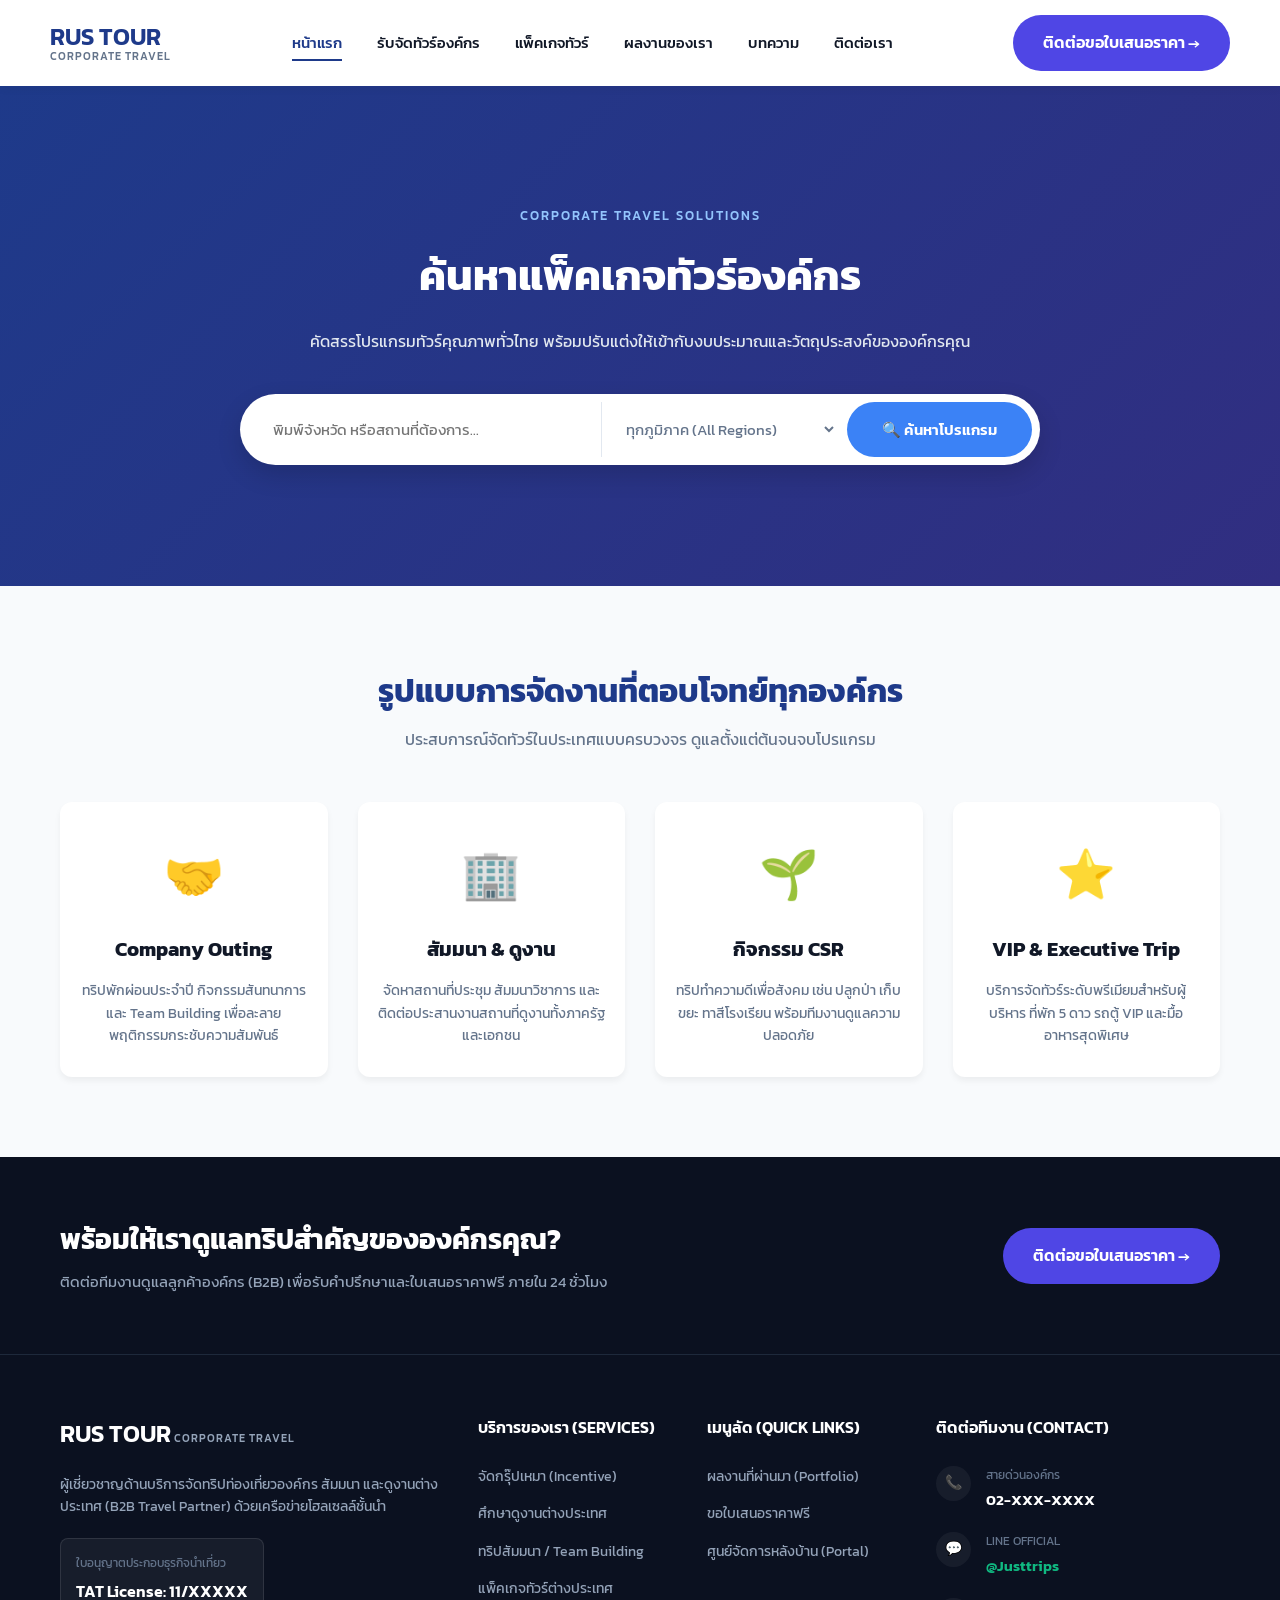
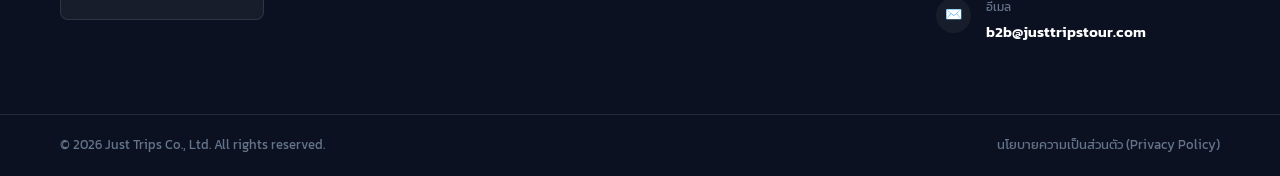
==== index.html @ 621702dc "first commit" ====
<!DOCTYPE html>
<html lang="th">
<head>
    <meta charset="UTF-8">
    <meta name="viewport" content="width=device-width, initial-scale=1.0">
    
    <!-- ==========================================
         SEO Meta Tags (สำหรับทำอันดับบน Google)
         ========================================== -->
         <title>Guess Craft | บริการจัดกรุ๊ปทัวร์องค์กร</title>
    <meta name="description" content="RUS Tour ผู้เชี่ยวชาญด้านบริการรับจัดทัวร์องค์กร (B2B) ทัวร์ในประเทศ จัดสัมมนา ศึกษาดูงาน และกิจกรรม Company Outing ประสบการณ์กว่า 10 ปี บริการครบวงจร">
    <meta name="keywords" content="รับจัดทัวร์องค์กร, ทัวร์ในประเทศ, company outing, จัดสัมมนา, ศึกษาดูงาน, บริษัททัวร์ B2B">
    <meta name="robots" content="index, follow">
    
    <!-- นำเข้าฟอนต์ Kanit -->
    <link href="https://fonts.googleapis.com/css2?family=Kanit:wght@300;400;500;600&display=swap" rel="stylesheet">
    
    <!-- เชื่อมโยงไฟล์ CSS ศูนย์กลางของเรา -->
    <link rel="stylesheet" href="assets/css/style.css">
</head>
<body>

    <!-- แถบเมนูหลัก (Navbar) -->
    <nav class="navbar">
        <div class="logo">
            <span class="logo-text">RUS TOUR</span>
            <span class="logo-subtext">CORPORATE TRAVEL</span>
        </div>
        
        <!-- เพิ่มปุ่ม Hamburger ☰ ตรงนี้ -->
        <div class="hamburger">☰</div>
        
        <ul class="nav-links">
            <li><a href="index.html" class="active">หน้าแรก</a></li>
            <li><a href="corporate.html">รับจัดทัวร์องค์กร</a></li>
            <li><a href="packages.html">แพ็คเกจทัวร์</a></li>
            <li><a href="portfolio.html">ผลงานของเรา</a></li>
            <li><a href="articles.html">บทความ</a></li> 
            <li><a href="contact.html">ติดต่อเรา</a></li>
        </ul>
        
        <a href="contact.html" class="btn-cta">ติดต่อขอใบเสนอราคา &rarr;</a>
    </nav>

    <!-- แบนเนอร์หลัก (Hero Section) สำหรับทัวร์องค์กร -->
    <header class="hero-section">
        <div class="hero-content">
            <p class="hero-subtitle">CORPORATE TRAVEL SOLUTIONS</p>
            <h1 class="hero-title">ค้นหาแพ็คเกจทัวร์องค์กร</h1>
            <p class="hero-desc">คัดสรรโปรแกรมทัวร์คุณภาพทั่วไทย พร้อมปรับแต่งให้เข้ากับงบประมาณและวัตถุประสงค์ขององค์กรคุณ</p>
            
            <!-- กล่องค้นหา -->
            <form action="packages.html" method="GET" class="search-box">
                <input type="text" name="keyword" placeholder="พิมพ์จังหวัด หรือสถานที่ต้องการ..." class="search-input">
                
                <select name="region" class="search-select">
                    <option value="all">ทุกภูมิภาค (All Regions)</option>
                    <option value="north">ภาคเหนือ (North)</option>
                    <option value="south">ภาคใต้ (South)</option>
                    <option value="east">ภาคตะวันออก (East)</option>
                    <option value="central">ภาคกลาง (Central)</option>
                    <option value="northeast">ภาคอีสาน (Northeast)</option>
                </select>
                
                <button type="submit" class="btn-search">🔍 ค้นหาโปรแกรม</button>
            </form>
        </div>
    </header>

    <!-- Section: รูปแบบบริการหลัก (Core Services) -->
    <section class="services-section">
        <div class="container">
            <h2 class="section-title">รูปแบบการจัดงานที่ตอบโจทย์ทุกองค์กร</h2>
            <p class="section-subtitle">ประสบการณ์จัดทัวร์ในประเทศแบบครบวงจร ดูแลตั้งแต่ต้นจนจบโปรแกรม</p>
            
            <div class="services-grid">
                <!-- บริการที่ 1 -->
                <div class="service-card">
                    <div class="service-icon">🤝</div>
                    <h3 class="service-title">Company Outing</h3>
                    <p class="service-desc">ทริปพักผ่อนประจำปี กิจกรรมสันทนาการ และ Team Building เพื่อละลายพฤติกรรมกระชับความสัมพันธ์</p>
                </div>
                
                <!-- บริการที่ 2 -->
                <div class="service-card">
                    <div class="service-icon">🏢</div>
                    <h3 class="service-title">สัมมนา & ดูงาน</h3>
                    <p class="service-desc">จัดหาสถานที่ประชุม สัมมนาวิชาการ และติดต่อประสานงานสถานที่ดูงานทั้งภาครัฐและเอกชน</p>
                </div>
                
                <!-- บริการที่ 3 -->
                <div class="service-card">
                    <div class="service-icon">🌱</div>
                    <h3 class="service-title">กิจกรรม CSR</h3>
                    <p class="service-desc">ทริปทำความดีเพื่อสังคม เช่น ปลูกป่า เก็บขยะ ทาสีโรงเรียน พร้อมทีมงานดูแลความปลอดภัย</p>
                </div>
                
                <!-- บริการที่ 4 -->
                <div class="service-card">
                    <div class="service-icon">⭐</div>
                    <h3 class="service-title">VIP & Executive Trip</h3>
                    <p class="service-desc">บริการจัดทัวร์ระดับพรีเมียมสำหรับผู้บริหาร ที่พัก 5 ดาว รถตู้ VIP และมื้ออาหารสุดพิเศษ</p>
                </div>
            </div>
        </div>
    </section>

    <!-- ==========================================
         แถบ Call to Action (CTA) กระตุ้นการตัดสินใจ
         ========================================== -->
    <section class="cta-section">
        <div class="container cta-container">
            <div class="cta-text">
                <h2>พร้อมให้เราดูแลทริปสำคัญขององค์กรคุณ?</h2>
                <p>ติดต่อทีมงานดูแลลูกค้าองค์กร (B2B) เพื่อรับคำปรึกษาและใบเสนอราคาฟรี ภายใน 24 ชั่วโมง</p>
            </div>
            <!-- แก้ไขลิงก์ให้ชี้ไปที่ contact.html -->
            <a href="contact.html" class="btn-cta">ติดต่อขอใบเสนอราคา &rarr;</a>
        </div>
    </section>

    <!-- ==========================================
         Dark Premium Footer
         ========================================== -->
    <footer class="footer-dark">
        <div class="container footer-grid">
            <!-- คอลัมน์ 1: ข้อมูลบริษัท -->
            <div class="footer-col brand-col">
                <div class="footer-logo">
                    <span class="logo-text" style="color: #ffffff;">RUS TOUR</span>
                    <span class="logo-subtext" style="color: #94a3b8;">CORPORATE TRAVEL</span>
                </div>
                <p class="brand-desc">ผู้เชี่ยวชาญด้านบริการจัดทริปท่องเที่ยวองค์กร สัมมนา และดูงานต่างประเทศ (B2B Travel Partner) ด้วยเครือข่ายโฮลเซลล์ชั้นนำ</p>
                <div class="license-box">
                    <p class="license-title">ใบอนุญาตประกอบธุรกิจนำเที่ยว</p>
                    <p class="license-no">TAT License: 11/XXXXX</p>
                </div>
            </div>

            <!-- คอลัมน์ 2: บริการของเรา -->
            <div class="footer-col">
                <h3>บริการของเรา (SERVICES)</h3>
                <ul>
                    <li><a href="corporate.html">จัดกรุ๊ปเหมา (Incentive)</a></li>
                    <li><a href="corporate.html">ศึกษาดูงานต่างประเทศ</a></li>
                    <li><a href="corporate.html">ทริปสัมมนา / Team Building</a></li>
                    <li><a href="packages.html">แพ็คเกจทัวร์ต่างประเทศ</a></li>
                </ul>
            </div>

            <!-- คอลัมน์ 3: เมนูลัด -->
            <div class="footer-col">
                <h3>เมนูลัด (QUICK LINKS)</h3>
                <ul>
                    <li><a href="portfolio.html">ผลงานที่ผ่านมา (Portfolio)</a></li>
                    <li><a href="contact.html">ขอใบเสนอราคาฟรี</a></li>
                    <li><a href="#">ศูนย์จัดการหลังบ้าน (Portal)</a></li>
                </ul>
            </div>

            <!-- คอลัมน์ 4: ติดต่อทีมงาน -->
            <div class="footer-col contact-col">
                <h3>ติดต่อทีมงาน (CONTACT)</h3>
                <div class="footer-contact-item">
                    <div class="icon">📞</div>
                    <div>
                        <p class="label">สายด่วนองค์กร</p>
                        <p class="value">02-XXX-XXXX</p>
                    </div>
                </div>
                <div class="footer-contact-item">
                    <div class="icon">💬</div>
                    <div>
                        <p class="label">LINE OFFICIAL</p>
                        <p class="value" style="color: #10b981;">@Justtrips</p>
                    </div>
                </div>
                <div class="footer-contact-item">
                    <div class="icon">✉️</div>
                    <div>
                        <p class="label">อีเมล</p>
                        <p class="value">b2b@justtripstour.com</p>
                    </div>
                </div>
            </div>
        </div>
        
        <div class="footer-bottom">
            <div class="container bottom-flex">
                <p>&copy; 2026 Just Trips Co., Ltd. All rights reserved.</p>
                <a href="#">นโยบายความเป็นส่วนตัว (Privacy Policy)</a>
            </div>
        </div>
    </footer>

    <!-- Script ต้องอยู่ก่อนปิด body เสมอ -->
    <script src="assets/js/main.js"></script>
</body>
</html>
---- assets/css/style.css ----
/* =========================================
   1. Base & Variables (ตัวแปรสีและฟอนต์หลัก)
   ========================================= */
   :root {
    --primary-blue: #1e3a8a;    /* สีน้ำเงินหลัก สื่อถึงความน่าเชื่อถือ */
    --secondary-blue: #3b82f6;  /* สีน้ำเงินสว่าง สำหรับจุดเด่น */
    --dark-text: #111827;       /* สีตัวอักษรหลัก (ดำอมเทา) */
    --gray-text: #64748b;       /* สีตัวอักษรรอง */
    --bg-light: #f8fafc;        /* สีพื้นหลังเว็บไซต์ */
    --white: #ffffff;
}

* {
    margin: 0;
    padding: 0;
    box-sizing: border-box;
    font-family: 'Kanit', sans-serif;
}

body {
    background-color: var(--bg-light);
    color: var(--dark-text);
    line-height: 1.6;
}

/* =========================================
   2. Navigation Bar (แถบเมนูด้านบน)
   ========================================= */
.navbar {
    background-color: var(--white);
    padding: 15px 50px;
    display: flex;
    justify-content: space-between;
    align-items: center;
    box-shadow: 0 2px 10px rgba(0,0,0,0.05);
    
    /* ทำให้เมนูติดอยู่ด้านบนเสมอเวลาเลื่อนจอ */
    position: sticky;
    top: 0;
    z-index: 1000;
}

/* การจัดวางโลโก้ */
.logo {
    display: flex;
    flex-direction: column;
    line-height: 1.1;
}
.logo-text {
    font-size: 24px;
    font-weight: 600;
    color: var(--primary-blue);
}
.logo-subtext {
    font-size: 11px;
    font-weight: 500;
    letter-spacing: 1px;
    color: var(--gray-text);
}

/* การจัดวางลิงก์เมนูตรงกลาง */
.nav-links {
    display: flex;
    list-style: none;
    gap: 35px;
}
.nav-links li a {
    text-decoration: none;
    color: var(--dark-text);
    font-size: 15px;
    font-weight: 500;
    transition: color 0.3s ease;
    padding-bottom: 5px;
}

/* เอฟเฟกต์เวลาเอาเมาส์ชี้ */
.nav-links li a:hover {
    color: var(--primary-blue);
}

/* เส้นใต้บอกว่ากำลังอยู่หน้าไหน (Active State) */
.nav-links li a.active {
    color: var(--primary-blue);
    border-bottom: 2px solid var(--primary-blue);
}

/* =========================================
   3. Buttons (ปุ่มกดต่างๆ)
   ========================================= */
.btn-primary {
    background-color: #0f172a; /* สีเทาดำเข้ม ดูแพงและตัดกับพื้นขาว */
    color: var(--white);
    padding: 10px 24px;
    border-radius: 50px;
    text-decoration: none;
    font-size: 14px;
    font-weight: 500;
    transition: all 0.3s ease;
}
.btn-primary:hover {
    background-color: var(--primary-blue);
    transform: translateY(-2px);
}

/* =========================================
   4. Main Content (พื้นที่แสดงเนื้อหา)
   ========================================= */
main {
    padding: 80px 20px;
    text-align: center;
}
main h1 {
    color: var(--primary-blue);
    margin-bottom: 10px;
}
/* =========================================
   5. Hero Section (แบนเนอร์หลัก)
   ========================================= */
   .hero-section {
    /* ใช้สี Gradient ให้ดูมีมิติ / อนาคตสามารถเปลี่ยนเป็นรูปพื้นหลังได้ */
    background: linear-gradient(135deg, var(--primary-blue) 0%, #312e81 100%);
    color: var(--white);
    padding: 100px 20px;
    text-align: center;
    min-height: 500px;
    display: flex;
    align-items: center;
    justify-content: center;
}
.hero-content {
    max-width: 800px;
    width: 100%;
}
.hero-subtitle {
    font-size: 13px;
    letter-spacing: 2px;
    color: #93c5fd;
    margin-bottom: 15px;
    font-weight: 500;
}
.hero-title {
    font-size: 42px;
    margin-bottom: 20px;
    color: var(--white);
}
.hero-desc {
    font-size: 16px;
    color: #e2e8f0;
    margin-bottom: 40px;
}

/* =========================================
   6. Search Box (กล่องค้นหา)
   ========================================= */
.search-box {
    background-color: var(--white);
    padding: 8px;
    border-radius: 50px;
    display: flex;
    gap: 10px;
    box-shadow: 0 10px 25px rgba(0,0,0,0.15);
}
.search-input {
    flex: 1.5;
    border: none;
    padding: 15px 25px;
    border-radius: 50px;
    outline: none;
    font-size: 15px;
    color: var(--dark-text);
}
.search-select {
    flex: 1;
    border: none;
    border-left: 1px solid #e2e8f0;
    padding: 15px 20px;
    outline: none;
    font-size: 15px;
    color: var(--gray-text);
    background-color: transparent;
    cursor: pointer;
}
.btn-search {
    background-color: var(--secondary-blue);
    color: var(--white);
    border: none;
    padding: 15px 35px;
    border-radius: 50px;
    font-size: 15px;
    font-weight: 600;
    cursor: pointer;
    transition: background-color 0.3s, transform 0.2s;
}
.btn-search:hover {
    background-color: #2563eb;
    transform: scale(1.02);
}

/* =========================================
   7. Responsive (รองรับหน้าจอมือถือ)
   ========================================= */
@media (max-width: 768px) {
    .search-box {
        flex-direction: column;
        border-radius: 16px;
        padding: 15px;
    }
    .search-select {
        border-left: none;
        border-top: 1px solid #e2e8f0;
    }
    .btn-search {
        border-radius: 8px;
        margin-top: 5px;
    }
}
/* =========================================
   8. Navbar Responsive (เมนูมือถือ)
   ========================================= */
   .hamburger {
    display: none; /* ซ่อนปุ่มนี้ไว้เมื่อเปิดบนจอคอมพิวเตอร์ */
    font-size: 28px;
    cursor: pointer;
    color: var(--primary-blue);
    user-select: none;
}

/* คำสั่งทำงานเฉพาะหน้าจอที่เล็กกว่า 768px (แท็บเล็ตและมือถือ) */
@media (max-width: 768px) {
    .navbar {
        padding: 15px 20px;
    }
    
    .hamburger {
        display: block; /* แสดงปุ่ม ☰ บนมือถือ */
    }
    
    /* ซ่อนปุ่ม "ขอใบเสนอราคาฟรี" บน Navbar มือถือเพื่อประหยัดพื้นที่ */
    .navbar .btn-primary {
        display: none; 
    }
    
    /* แปลงร่างเมนูจากแนวนอนเป็นแนวตั้ง Dropdown */
    .nav-links {
        display: none; /* ซ่อนเมนูไว้ก่อน */
        flex-direction: column;
        position: absolute;
        top: 100%;
        left: 0;
        width: 100%;
        background-color: var(--white);
        padding: 20px 0;
        box-shadow: 0 10px 15px rgba(0,0,0,0.1);
        text-align: center;
        gap: 20px;
    }
    
    /* เมื่อมีคลาส .active (เกิดจากการกดปุ่ม ☰) ให้แสดงเมนู */
    .nav-links.active {
        display: flex;
    }
}
/* =========================================
   9. Core Services Section (บริการของเรา)
   ========================================= */
   .container {
    max-width: 1200px;
    margin: 0 auto;
    padding: 0 20px;
}
.services-section {
    padding: 80px 0;
    background-color: var(--bg-light);
}
.section-title {
    text-align: center;
    font-size: 32px;
    color: var(--primary-blue);
    margin-bottom: 10px;
}
.section-subtitle {
    text-align: center;
    color: var(--gray-text);
    margin-bottom: 50px;
    font-size: 16px;
}
.services-grid {
    display: grid;
    /* จัด 4 คอลัมน์ ถ้าจอเล็กจะหดเหลือ 2 หรือ 1 อัตโนมัติ */
    grid-template-columns: repeat(auto-fit, minmax(250px, 1fr));
    gap: 30px;
}
.service-card {
    background-color: var(--white);
    padding: 30px 20px;
    border-radius: 12px;
    text-align: center;
    box-shadow: 0 4px 6px rgba(0,0,0,0.05);
    border-top: 4px solid transparent;
    transition: all 0.3s ease;
}
.service-card:hover {
    transform: translateY(-10px);
    box-shadow: 0 12px 20px rgba(0,0,0,0.1);
    border-top: 4px solid var(--secondary-blue);
}
.service-icon {
    font-size: 48px;
    margin-bottom: 20px;
}
.service-title {
    font-size: 20px;
    color: var(--dark-text);
    margin-bottom: 15px;
}
.service-desc {
    font-size: 14px;
    color: var(--gray-text);
    line-height: 1.6;
}
/* =========================================
   10. CTA Section (แถบกระตุ้นการตัดสินใจ)
   ========================================= */
.cta-section {
    background-color: #0b1120; /* สีกรมท่าเข้มมากๆ */
    padding: 60px 0;
    border-bottom: 1px solid #1e293b;
}
.cta-container {
    display: flex;
    justify-content: space-between;
    align-items: center;
    flex-wrap: wrap;
    gap: 20px;
}
.cta-text h2 {
    color: var(--white);
    font-size: 28px;
    margin-bottom: 8px;
}
.cta-text p {
    color: #94a3b8;
    font-size: 15px;
}
.btn-cta {
    background-color: #4f46e5;
    color: var(--white);
    padding: 15px 30px;
    border-radius: 50px;
    text-decoration: none;
    font-weight: 600;
    font-size: 16px;
    transition: all 0.3s ease;
    white-space: nowrap;
}
.btn-cta:hover {
    background-color: #4338ca;
    transform: translateY(-2px);
    box-shadow: 0 4px 15px rgba(79, 70, 229, 0.4);
}

/* =========================================
   11. Dark Premium Footer
   ========================================= */
.footer-dark {
    background-color: #0b1120;
    color: var(--white);
    padding: 60px 0 0 0;
    font-size: 14px;
}
.footer-grid {
    display: grid;
    grid-template-columns: 2fr 1fr 1fr 1.5fr;
    gap: 40px;
    margin-bottom: 50px;
}
.brand-desc {
    color: #94a3b8;
    margin: 20px 0;
    line-height: 1.6;
}
.license-box {
    background-color: rgba(255, 255, 255, 0.05);
    border: 1px solid rgba(255, 255, 255, 0.1);
    padding: 15px;
    border-radius: 8px;
    display: inline-block;
}
.license-title {
    color: #64748b;
    font-size: 12px;
    margin-bottom: 5px;
}
.license-no {
    color: var(--white);
    font-weight: 600;
    font-size: 16px;
}

.footer-col h3 {
    color: var(--white);
    font-size: 16px;
    margin-bottom: 25px;
    font-weight: 600;
}
.footer-col ul {
    list-style: none;
}
.footer-col ul li {
    margin-bottom: 15px;
}
.footer-col ul li a {
    color: #94a3b8;
    text-decoration: none;
    transition: color 0.3s;
}
.footer-col ul li a:hover {
    color: var(--secondary-blue);
}

/* ติดต่อทีมงาน (คอลัมน์ 4) */
.footer-contact-item {
    display: flex;
    align-items: flex-start;
    gap: 15px;
    margin-bottom: 20px;
}
.footer-contact-item .icon {
    background-color: rgba(255, 255, 255, 0.05);
    width: 35px;
    height: 35px;
    display: flex;
    justify-content: center;
    align-items: center;
    border-radius: 50%;
    font-size: 14px;
}
.footer-contact-item .label {
    color: #64748b;
    font-size: 12px;
    margin-bottom: 3px;
}
.footer-contact-item .value {
    color: var(--white);
    font-weight: 600;
    font-size: 15px;
}

/* แถบล่างสุด (Copyright) */
.footer-bottom {
    border-top: 1px solid rgba(255, 255, 255, 0.1);
    padding: 20px 0;
}
.bottom-flex {
    display: flex;
    justify-content: space-between;
    align-items: center;
    color: #64748b;
    font-size: 13px;
}
.bottom-flex a {
    color: #64748b;
    text-decoration: none;
}
.bottom-flex a:hover {
    color: var(--white);
}

/* Responsive สำหรับมือถือ */
@media (max-width: 992px) {
    .footer-grid {
        grid-template-columns: 1fr 1fr;
    }
}
@media (max-width: 768px) {
    .cta-container {
        flex-direction: column;
        text-align: center;
    }
    .footer-grid {
        grid-template-columns: 1fr;
    }
    .bottom-flex {
        flex-direction: column;
        gap: 10px;
        text-align: center;
    }
}
/* =========================================
   12. Page Header (หัวเพจย่อย)
   ========================================= */
   .page-header {
    background: linear-gradient(135deg, var(--primary-blue) 0%, #312e81 100%);
    color: var(--white);
    padding: 60px 20px;
    text-align: center;
}
.page-header h1 {
    font-size: 36px;
    margin-bottom: 10px;
    color: var(--white);
}

/* =========================================
   13. Contact Page & Form
   ========================================= */
.contact-page-section {
    padding: 80px 0;
    background-color: var(--white);
}
.contact-container {
    display: grid;
    grid-template-columns: 1fr 1.5fr;
    gap: 40px;
}
.contact-info {
    background-color: var(--bg-light);
    padding: 40px;
    border-radius: 16px;
    border-top: 5px solid var(--primary-blue);
}
.contact-info h3 {
    color: var(--primary-blue);
    font-size: 24px;
    margin-bottom: 10px;
}
.contact-desc {
    color: var(--gray-text);
    font-size: 14px;
    margin-bottom: 25px;
}
.team-member {
    display: flex;
    align-items: center;
    gap: 15px;
    background: var(--white);
    padding: 15px;
    border-radius: 8px;
    margin-bottom: 15px;
    box-shadow: 0 2px 4px rgba(0,0,0,0.02);
}
.team-avatar {
    width: 45px;
    height: 45px;
    background: var(--primary-blue);
    color: var(--white);
    border-radius: 50%;
    display: flex;
    justify-content: center;
    align-items: center;
    font-weight: bold;
    font-size: 20px;
}
.team-details h4 { color: var(--dark-text); margin: 0; }
.team-details p { color: var(--gray-text); font-size: 13px; margin: 0; }

.contact-hotline {
    margin-top: 25px;
    padding-top: 20px;
    border-top: 1px solid #e2e8f0;
}
.contact-hotline p { font-weight: 600; color: var(--dark-text); margin-bottom: 5px; }
.contact-hotline h4 { color: var(--primary-blue); font-size: 22px; }

/* ปุ่มแอดไลน์ และ ปุ่มเลื่อนลงฟอร์ม */
.action-buttons {
    display: flex;
    flex-direction: column;
    gap: 12px;
    margin-top: 30px;
}
.btn-line {
    background-color: #00B900; /* สีแบรนด์ LINE */
    color: white;
    padding: 12px 20px;
    border-radius: 8px;
    text-decoration: none;
    font-weight: 600;
    text-align: center;
    transition: 0.3s;
}
.btn-line:hover {
    background-color: #009900;
}
.btn-outline {
    background-color: transparent;
    color: var(--primary-blue);
    border: 2px solid var(--primary-blue);
    padding: 10px 20px;
    border-radius: 8px;
    text-decoration: none;
    font-weight: 600;
    text-align: center;
    transition: 0.3s;
}
.btn-outline:hover {
    background-color: var(--primary-blue);
    color: var(--white);
}

/* ฟอร์ม */
.quote-form-container { padding: 20px 0; }
.quote-form-container h3 { font-size: 24px; color: var(--dark-text); }
.form-desc { color: var(--gray-text); font-size: 14px; margin-bottom: 25px; }
.form-grid {
    display: grid;
    grid-template-columns: 1fr 1fr;
    gap: 20px;
}
.form-group { display: flex; flex-direction: column; gap: 8px; }
.form-group.full-width { grid-column: span 2; }
.form-group label { font-size: 14px; font-weight: 500; }
.form-group input, .form-group textarea {
    padding: 12px 15px;
    border: 1px solid #cbd5e1;
    border-radius: 8px;
    font-size: 15px;
    outline: none;
    transition: 0.3s;
}
.form-group input:focus, .form-group textarea:focus { border-color: var(--secondary-blue); }
.btn-submit {
    background-color: var(--primary-blue);
    color: var(--white);
    border: none;
    padding: 15px;
    border-radius: 8px;
    font-size: 16px;
    font-weight: 600;
    width: 100%;
    margin-top: 25px;
    cursor: pointer;
    transition: 0.3s;
}
.btn-submit:hover { background-color: #0f172a; }
.privacy-note { text-align: center; color: #94a3b8; font-size: 12px; margin-top: 15px; }

@media (max-width: 768px) {
    .contact-container { grid-template-columns: 1fr; }
    .form-group.full-width { grid-column: span 1; }
    .form-grid { grid-template-columns: 1fr; }
}
/* =========================================
   14. Portfolio Section (แกลเลอรีผลงาน)
   ========================================= */
   .portfolio-section {
    padding: 60px 0 80px 0;
    background-color: var(--bg-light);
}
.portfolio-filters {
    display: flex;
    justify-content: center;
    flex-wrap: wrap;
    gap: 15px;
    margin-bottom: 40px;
}
.filter-btn {
    background-color: var(--white);
    border: 1px solid #cbd5e1;
    color: var(--gray-text);
    padding: 8px 20px;
    border-radius: 50px;
    font-size: 14px;
    cursor: pointer;
    transition: all 0.3s;
}
.filter-btn:hover, .filter-btn.active {
    background-color: var(--primary-blue);
    color: var(--white);
    border-color: var(--primary-blue);
}

/* จัดการ Grid รูปภาพ */
.portfolio-grid {
    display: grid;
    /* แถวละ 3 รูป ถ้าจอเล็กจะหดเหลือ 2 หรือ 1 อัตโนมัติ */
    grid-template-columns: repeat(auto-fill, minmax(300px, 1fr));
    gap: 25px;
}
.portfolio-item {
    position: relative;
    border-radius: 12px;
    overflow: hidden;
    height: 250px; /* บังคับความสูงของทุกกล่องให้เท่ากัน */
    box-shadow: 0 4px 10px rgba(0,0,0,0.05);
    cursor: pointer;
}
.portfolio-img {
    width: 100%;
    height: 100%;
    object-fit: cover; /* ตัดรูปภาพให้เต็มกล่องแบบไม่เสียสัดส่วน */
    transition: transform 0.5s ease;
}
.portfolio-item:hover .portfolio-img {
    transform: scale(1.1); /* ขยายรูปเวลาเมาส์ชี้ */
}

/* กล่องข้อความสีดำโปร่งแสงที่ซ้อนทับบนรูป */
.portfolio-overlay {
    position: absolute;
    bottom: 0;
    left: 0;
    width: 100%;
    background: linear-gradient(to top, rgba(15, 23, 42, 0.9) 0%, rgba(15, 23, 42, 0) 100%);
    padding: 30px 20px 20px 20px;
    color: var(--white);
    transform: translateY(10px);
    transition: transform 0.3s ease;
}
.portfolio-item:hover .portfolio-overlay {
    transform: translateY(0);
}
.portfolio-overlay h4 {
    margin: 0 0 5px 0;
    font-size: 16px;
}
.portfolio-overlay p {
    margin: 0;
    font-size: 13px;
    color: #cbd5e1;
}
/* =========================================
   15. Portfolio Tags (ป้ายกำกับบนรูปผลงาน)
   ========================================= */
   .portfolio-tags {
    position: absolute;
    top: 15px;
    left: 15px;
    display: flex;
    gap: 8px;
    z-index: 2; /* ให้อยู่เหนือรูปภาพ */
}
.tag {
    padding: 4px 12px;
    border-radius: 4px;
    font-size: 12px;
    font-weight: 500;
    color: var(--white);
    /* ใส่เอฟเฟกต์กระจกเบลอ (Glassmorphism) ให้ดูแพง */
    background-color: rgba(15, 23, 42, 0.7);
    backdrop-filter: blur(4px);
    box-shadow: 0 2px 4px rgba(0,0,0,0.1);
}
/* แยกสี Tag ตามประเภทให้ดูมีมิติมากขึ้น */
.tag-region {
    background-color: rgba(30, 58, 138, 0.85); /* สีน้ำเงินหลักของเรา */
}
.tag-pax {
    background-color: rgba(16, 185, 129, 0.85); /* สีเขียว */
}
/* =========================================
   16. Corporate Page Styles
   ========================================= */
   .corporate-header {
    /* เปลี่ยนภาพพื้นหลังให้ดูเป็น Corporate มากขึ้น */
    background: linear-gradient(rgba(30, 58, 138, 0.9), rgba(15, 23, 42, 0.9)), url('https://images.unsplash.com/photo-1556761175-5973dc0f32d7?w=1600') center/cover;
}

/* Why Choose Us Section */
.why-us-section {
    padding: -40px 0 60px 0;
    margin-top: -50px; /* ดึงกล่องให้ซ้อนทับกับ Header นิดนึงให้ดูมีมิติ */
    position: relative;
    z-index: 10;
}
.why-us-grid {
    display: grid;
    grid-template-columns: repeat(auto-fit, minmax(300px, 1fr));
    gap: 30px;
}
.why-card {
    background-color: var(--white);
    padding: 40px 30px;
    border-radius: 12px;
    text-align: center;
    box-shadow: 0 10px 30px rgba(0,0,0,0.08);
    transition: transform 0.3s;
}
.why-card:hover {
    transform: translateY(-5px);
}
.why-icon {
    font-size: 40px;
    margin-bottom: 20px;
}
.why-card h3 {
    color: var(--primary-blue);
    font-size: 18px;
    margin-bottom: 10px;
}
.why-card p {
    color: var(--gray-text);
    font-size: 14px;
    line-height: 1.6;
}

/* Detailed Services Section (สลับซ้าย-ขวา) */
.detailed-services {
    padding: 60px 0;
    background-color: var(--bg-light);
}
.service-row {
    display: flex;
    align-items: center;
    gap: 50px;
    margin-top: 60px;
}
.service-row.reverse {
    flex-direction: row-reverse;
}
.service-image {
    flex: 1;
}
.service-image img {
    width: 100%;
    border-radius: 16px;
    box-shadow: 0 15px 30px rgba(0,0,0,0.1);
}
.service-text {
    flex: 1;
}
.service-badge {
    display: inline-block;
    background-color: #eff6ff;
    color: var(--secondary-blue);
    padding: 6px 16px;
    border-radius: 50px;
    font-size: 12px;
    font-weight: 600;
    margin-bottom: 15px;
    letter-spacing: 1px;
    text-transform: uppercase;
}
.service-text h3 {
    font-size: 28px;
    color: var(--dark-text);
    margin-bottom: 15px;
}
.service-text p {
    color: var(--gray-text);
    margin-bottom: 25px;
    font-size: 15px;
}
.service-text ul {
    list-style: none;
}
.service-text ul li {
    margin-bottom: 12px;
    color: var(--dark-text);
    font-weight: 500;
    display: flex;
    align-items: center;
    gap: 10px;
}

/* Work Process Section */
.process-section {
    padding: 80px 0;
    background-color: var(--white);
}
.process-grid {
    display: grid;
    grid-template-columns: repeat(auto-fit, minmax(220px, 1fr));
    gap: 30px;
    margin-top: 50px;
    text-align: center;
}
.process-step {
    position: relative;
}
.step-number {
    width: 60px;
    height: 60px;
    background-color: var(--primary-blue);
    color: var(--white);
    font-size: 24px;
    font-weight: bold;
    display: flex;
    justify-content: center;
    align-items: center;
    border-radius: 50%;
    margin: 0 auto 20px auto;
    box-shadow: 0 10px 20px rgba(30, 58, 138, 0.2);
}
.process-step h4 {
    color: var(--dark-text);
    font-size: 18px;
    margin-bottom: 10px;
}
.process-step p {
    color: var(--gray-text);
    font-size: 14px;
}

/* Responsive สำหรับหน้า Corporate */
@media (max-width: 992px) {
    .service-row, .service-row.reverse {
        flex-direction: column;
        gap: 30px;
    }
}
/* =========================================
   17. Packages Page (แคตตาล็อกทัวร์)
   ========================================= */
   .packages-section {
    padding: 60px 0 80px 0;
    background-color: var(--bg-light);
}

/* แถบ Filter */
.filter-bar {
    background-color: var(--white);
    padding: 20px 30px;
    border-radius: 12px;
    box-shadow: 0 4px 15px rgba(0,0,0,0.05);
    margin-bottom: 40px;
}
.filter-form {
    display: flex;
    justify-content: space-between;
    align-items: flex-end;
    flex-wrap: wrap;
    gap: 20px;
}
.filter-group {
    flex: 1;
    min-width: 200px;
    display: flex;
    flex-direction: column;
}
.filter-group label {
    font-size: 13px;
    color: var(--gray-text);
    margin-bottom: 8px;
    font-weight: 500;
}
.filter-group select {
    padding: 12px 15px;
    border: 1px solid #cbd5e1;
    border-radius: 8px;
    font-size: 15px;
    font-family: 'Kanit', sans-serif;
    color: var(--dark-text);
    outline: none;
    cursor: pointer;
    background-color: var(--white);
}
.btn-filter {
    background-color: var(--primary-blue);
    color: var(--white);
    border: none;
    padding: 12px 30px;
    border-radius: 8px;
    font-size: 15px;
    font-weight: 600;
    cursor: pointer;
    height: 47px; /* ให้สูงเท่ากับช่อง Select */
    transition: 0.3s;
}
.btn-filter:hover {
    background-color: #0f172a;
}

/* =========================================
   แคตตาล็อกแพ็คเกจทัวร์ (ฉบับปรับขนาดกะทัดรัด)
   ========================================= */
   .tour-catalog-grid {
    display: grid;
    /* บังคับให้จัดเรียง 3-4 คอลัมน์ โดยย่อขนาดขั้นต่ำลงเหลือ 270px */
    grid-template-columns: repeat(auto-fill, minmax(270px, 1fr));
    gap: 20px; /* ลดช่องว่างระหว่างการ์ด */
}
.package-card {
    background-color: var(--white);
    border-radius: 10px; /* ลดความมนลงนิดนึง */
    overflow: hidden;
    box-shadow: 0 4px 10px rgba(0,0,0,0.05);
    border: 1px solid #f1f5f9;
    transition: transform 0.3s, box-shadow 0.3s;
    display: flex;
    flex-direction: column;
}
.package-card:hover {
    transform: translateY(-5px);
    box-shadow: 0 12px 25px rgba(0,0,0,0.1);
}
.package-img-wrapper {
    position: relative;
    height: 180px; /* ย่อความสูงของรูปภาพลง จากเดิม 220px */
}
.package-img-wrapper img {
    width: 100%;
    height: 100%;
    object-fit: cover;
}
.package-badge {
    position: absolute;
    top: 12px;
    left: 12px;
    background-color: #ef4444;
    color: var(--white);
    padding: 3px 10px;
    border-radius: 4px;
    font-size: 11px; /* ลดขนาดป้าย */
    font-weight: 600;
    z-index: 2;
}
.package-content {
    padding: 15px; /* ลดขอบพื้นที่ว่างด้านในให้กระชับขึ้น */
    flex-grow: 1;
    display: flex;
    flex-direction: column;
}
.package-meta {
    display: flex;
    justify-content: space-between;
    font-size: 12px; /* ลดขนาดฟอนต์ */
    color: var(--secondary-blue);
    margin-bottom: 8px;
    font-weight: 500;
}
.package-title {
    font-size: 16px; /* ลดขนาดชื่อแพ็คเกจ */
    color: var(--dark-text);
    margin-bottom: 12px;
    line-height: 1.4;
}
.package-highlights {
    list-style: none;
    margin-bottom: 20px;
    flex-grow: 1;
}
.package-highlights li {
    font-size: 13px; /* ลดขนาดฟอนต์รายละเอียด */
    color: var(--gray-text);
    margin-bottom: 6px;
    position: relative;
    padding-left: 12px;
}
.package-highlights li::before {
    content: "•";
    color: var(--primary-blue);
    position: absolute;
    left: 0;
    font-size: 16px;
    line-height: 14px;
}
.package-footer {
    display: flex;
    justify-content: space-between;
    align-items: flex-end;
    padding-top: 15px;
    border-top: 1px solid #e2e8f0;
}
.price-box {
    display: flex;
    flex-direction: column;
}
.price-label {
    font-size: 11px;
    color: #94a3b8;
}
.price-value {
    font-size: 18px; /* ลดขนาดฟอนต์ราคา */
    font-weight: 600;
    color: #0f172a;
}
.btn-detail {
    background-color: var(--white);
    color: var(--primary-blue);
    border: 1px solid var(--primary-blue);
    padding: 6px 12px; /* ย่อปุ่มให้เล็กลง */
    border-radius: 6px;
    font-size: 13px;
    font-weight: 500;
    text-decoration: none;
    transition: 0.3s;
}
.package-card:hover .btn-detail {
    background-color: var(--primary-blue);
    color: var(--white);
}

/* Responsive */
@media (max-width: 768px) {
    .filter-form {
        flex-direction: column;
        align-items: stretch;
    }
    .btn-filter {
        margin-top: 10px;
    }
}
/* =========================================
   18. Articles Page (หน้าบทความ)
   ========================================= */
   .articles-section {
    padding: 60px 0 80px 0;
    background-color: var(--bg-light);
}

.article-grid {
    display: grid;
    grid-template-columns: repeat(auto-fill, minmax(320px, 1fr));
    gap: 30px;
}
.article-card {
    background-color: var(--white);
    border-radius: 12px;
    overflow: hidden;
    box-shadow: 0 4px 10px rgba(0,0,0,0.05);
    transition: transform 0.3s, box-shadow 0.3s;
    display: flex;
    flex-direction: column;
}
.article-card:hover {
    transform: translateY(-5px);
    box-shadow: 0 15px 30px rgba(0,0,0,0.1);
}
.article-img-wrapper {
    position: relative;
    height: 200px;
    overflow: hidden;
}
.article-img-wrapper img {
    width: 100%;
    height: 100%;
    object-fit: cover;
    transition: transform 0.5s ease;
}
.article-card:hover .article-img-wrapper img {
    transform: scale(1.05);
}

/* ป้าย Tag บทความ */
.article-badge {
    position: absolute;
    top: 15px;
    left: 15px;
    color: var(--white);
    padding: 4px 12px;
    border-radius: 4px;
    font-size: 12px;
    font-weight: 600;
    z-index: 2;
    box-shadow: 0 2px 4px rgba(0,0,0,0.2);
}
.badge-tips { background-color: #3b82f6; }      /* สีน้ำเงินสว่าง */
.badge-knowledge { background-color: #10b981; } /* สีเขียว */
.badge-news { background-color: #f59e0b; }      /* สีส้ม */

.article-content {
    padding: 25px 20px;
    flex-grow: 1;
    display: flex;
    flex-direction: column;
}
.article-meta {
    font-size: 13px;
    color: #94a3b8;
    margin-bottom: 10px;
}
.article-title {
    font-size: 18px;
    color: var(--dark-text);
    margin-bottom: 12px;
    line-height: 1.4;
}
.article-excerpt {
    color: var(--gray-text);
    font-size: 14px;
    line-height: 1.6;
    margin-bottom: 20px;
    flex-grow: 1;
}
.btn-read-more {
    color: var(--primary-blue);
    font-size: 14px;
    font-weight: 600;
    text-decoration: none;
    display: inline-block;
    transition: 0.3s;
}
.btn-read-more:hover {
    color: var(--secondary-blue);
    transform: translateX(5px);
}
/* =========================================
   19. Animations
   ========================================= */
   @keyframes fadeIn {
    from { 
        opacity: 0; 
        transform: scale(0.95); 
    }
    to { 
        opacity: 1; 
        transform: scale(1); 
    }
}
.fade-in {
    animation: fadeIn 0.4s ease forwards;
}
/* =========================================
   20. 404 Error Page
   ========================================= */
   .error-page-section {
    min-height: 70vh; /* ให้กล่องมีความสูงกินพื้นที่หน้าจอ 70% */
    display: flex;
    align-items: center;
    justify-content: center;
    background-color: var(--bg-light);
    text-align: center;
    padding: 60px 20px;
}
.error-content h1 {
    font-size: 150px;
    color: var(--primary-blue);
    line-height: 1;
    margin-bottom: 10px;
    /* ใส่เงาตัวอักษรให้ดูมีมิติเหมือนงาน Design ล้ำๆ */
    text-shadow: 6px 6px 0px rgba(59, 130, 246, 0.15);
}
.error-content h2 {
    font-size: 28px;
    color: var(--dark-text);
    margin-bottom: 20px;
}
.error-content p {
    color: var(--gray-text);
    max-width: 550px;
    margin: 0 auto 40px auto;
    font-size: 16px;
    line-height: 1.6;
}
.error-actions {
    display: flex;
    gap: 15px;
    justify-content: center;
    flex-wrap: wrap;
}

/* Responsive สำหรับหน้า 404 มือถือ */
@media (max-width: 768px) {
    .error-content h1 {
        font-size: 100px;
    }
    .error-content h2 {
        font-size: 22px;
    }
}
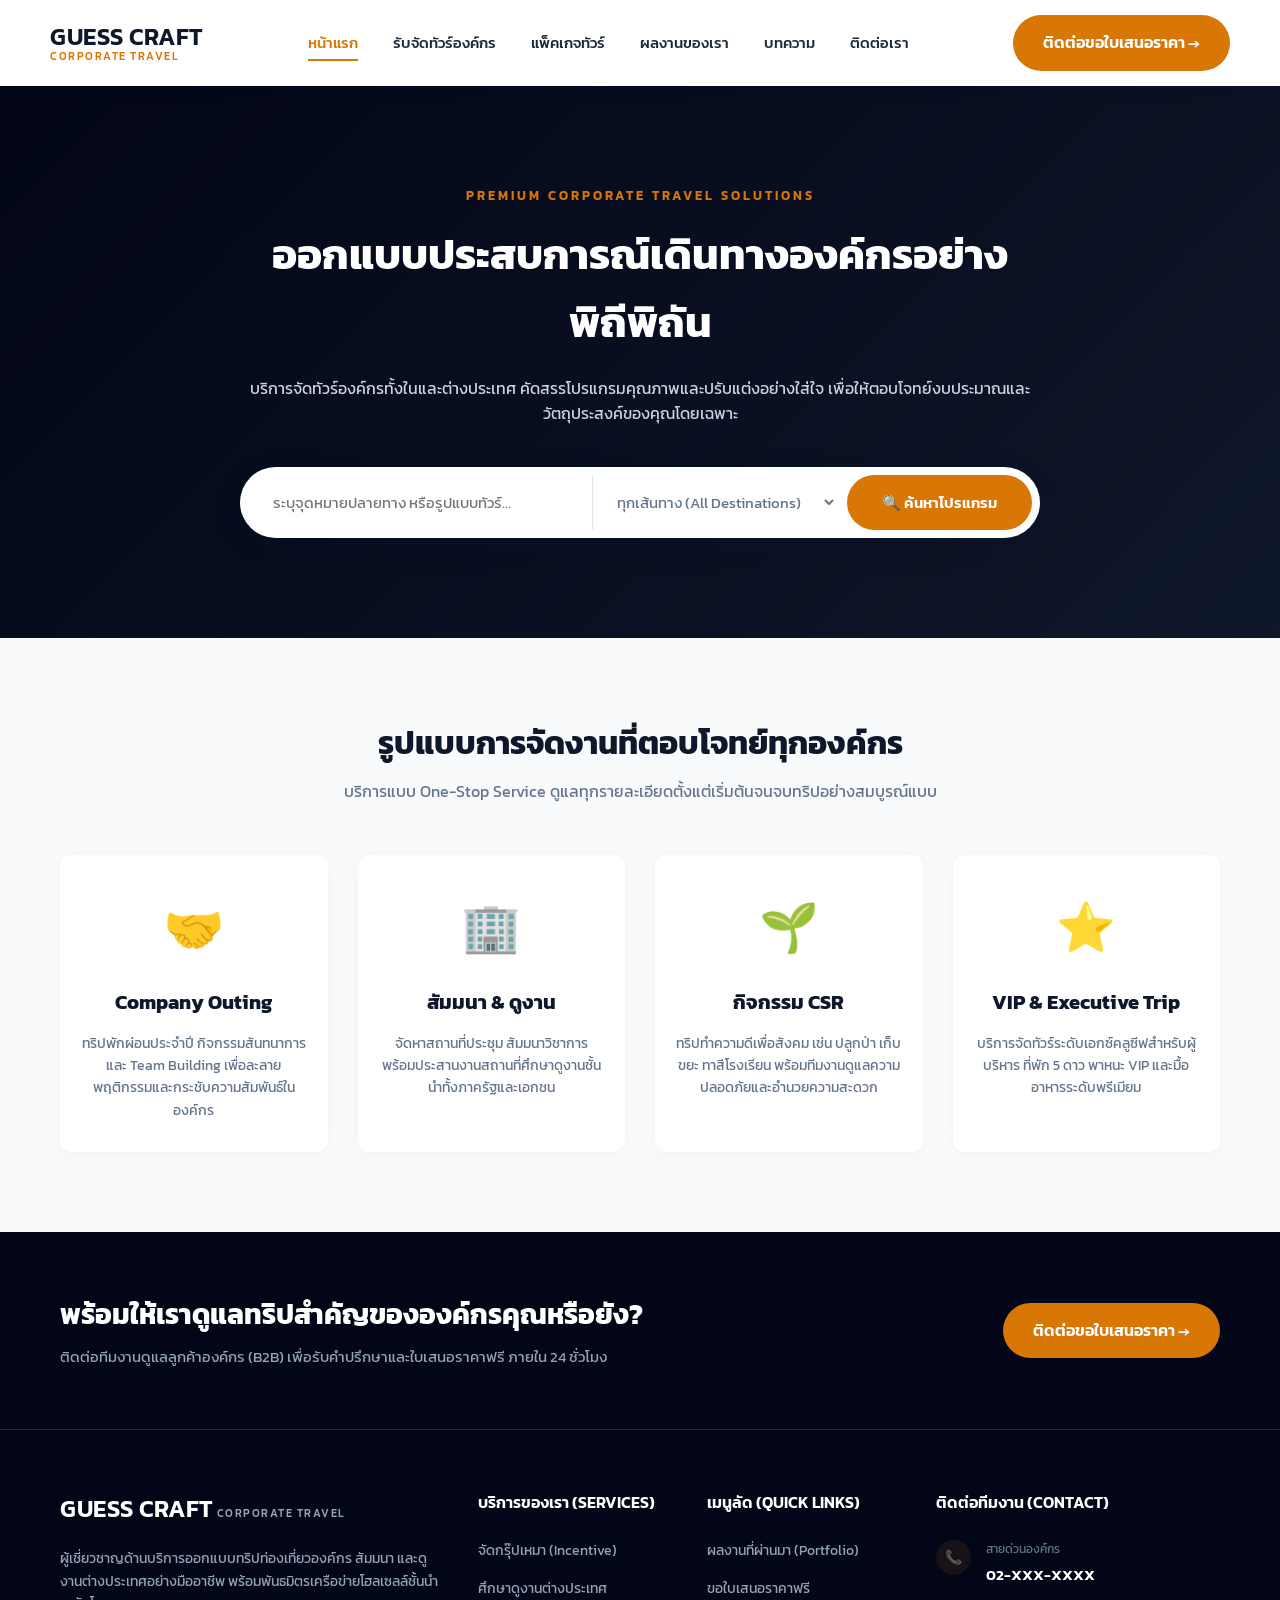
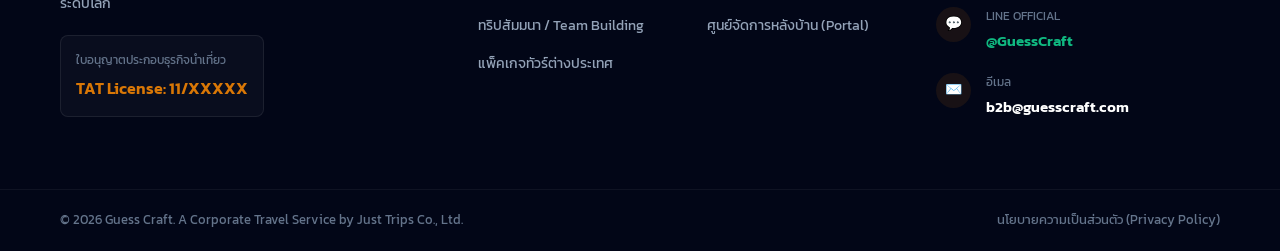
==== commit 78d05695: "Chage name Web & UX/UI page" ====
--- a/index.html
+++ b/index.html
@@ -5,11 +5,11 @@
     <meta name="viewport" content="width=device-width, initial-scale=1.0">
     
     <!-- ==========================================
-         SEO Meta Tags (สำหรับทำอันดับบน Google)
+         SEO Meta Tags (อัปเดตใหม่ให้ตรงกับแบรนด์ Guess Craft)
          ========================================== -->
-         <title>Guess Craft | บริการจัดกรุ๊ปทัวร์องค์กร</title>
-    <meta name="description" content="RUS Tour ผู้เชี่ยวชาญด้านบริการรับจัดทัวร์องค์กร (B2B) ทัวร์ในประเทศ จัดสัมมนา ศึกษาดูงาน และกิจกรรม Company Outing ประสบการณ์กว่า 10 ปี บริการครบวงจร">
-    <meta name="keywords" content="รับจัดทัวร์องค์กร, ทัวร์ในประเทศ, company outing, จัดสัมมนา, ศึกษาดูงาน, บริษัททัวร์ B2B">
+    <title>Guess Craft | บริการรับจัดทัวร์องค์กรระดับพรีเมียม (B2B)</title>
+    <meta name="description" content="Guess Craft ผู้เชี่ยวชาญด้านบริการออกแบบและรับจัดทัวร์องค์กร (B2B) บริการครบวงจรทั้งในและต่างประเทศ จัดสัมมนา ศึกษาดูงาน และ Company Outing ด้วยประสบการณ์ระดับมืออาชีพ">
+    <meta name="keywords" content="รับจัดทัวร์องค์กร, company outing, จัดสัมมนา, ศึกษาดูงานต่างประเทศ, บริษัททัวร์ B2B, Guess Craft">
     <meta name="robots" content="index, follow">
     
     <!-- นำเข้าฟอนต์ Kanit -->
@@ -23,11 +23,11 @@
     <!-- แถบเมนูหลัก (Navbar) -->
     <nav class="navbar">
         <div class="logo">
-            <span class="logo-text">RUS TOUR</span>
+            <span class="logo-text">GUESS CRAFT</span>
             <span class="logo-subtext">CORPORATE TRAVEL</span>
         </div>
         
-        <!-- เพิ่มปุ่ม Hamburger ☰ ตรงนี้ -->
+        <!-- ปุ่ม Hamburger ☰ สำหรับมือถือ -->
         <div class="hamburger">☰</div>
         
         <ul class="nav-links">
@@ -42,24 +42,22 @@
         <a href="contact.html" class="btn-cta">ติดต่อขอใบเสนอราคา &rarr;</a>
     </nav>
 
-    <!-- แบนเนอร์หลัก (Hero Section) สำหรับทัวร์องค์กร -->
+    <!-- แบนเนอร์หลัก (Hero Section) ปรับคำโปรยให้ดูพรีเมียมและเข้ากับคำว่า Craft -->
     <header class="hero-section">
         <div class="hero-content">
-            <p class="hero-subtitle">CORPORATE TRAVEL SOLUTIONS</p>
-            <h1 class="hero-title">ค้นหาแพ็คเกจทัวร์องค์กร</h1>
-            <p class="hero-desc">คัดสรรโปรแกรมทัวร์คุณภาพทั่วไทย พร้อมปรับแต่งให้เข้ากับงบประมาณและวัตถุประสงค์ขององค์กรคุณ</p>
+            <p class="hero-subtitle">PREMIUM CORPORATE TRAVEL SOLUTIONS</p>
+            <h1 class="hero-title">ออกแบบประสบการณ์เดินทางองค์กรอย่างพิถีพิถัน</h1>
+            <p class="hero-desc">บริการจัดทัวร์องค์กรทั้งในและต่างประเทศ คัดสรรโปรแกรมคุณภาพและปรับแต่งอย่างใส่ใจ เพื่อให้ตอบโจทย์งบประมาณและวัตถุประสงค์ของคุณโดยเฉพาะ</p>
             
-            <!-- กล่องค้นหา -->
+            <!-- กล่องค้นหา (คงไว้แต่ปรับ Placeholder ให้ดูโปรขึ้น) -->
             <form action="packages.html" method="GET" class="search-box">
-                <input type="text" name="keyword" placeholder="พิมพ์จังหวัด หรือสถานที่ต้องการ..." class="search-input">
+                <input type="text" name="keyword" placeholder="ระบุจุดหมายปลายทาง หรือรูปแบบทัวร์..." class="search-input">
                 
                 <select name="region" class="search-select">
-                    <option value="all">ทุกภูมิภาค (All Regions)</option>
-                    <option value="north">ภาคเหนือ (North)</option>
-                    <option value="south">ภาคใต้ (South)</option>
-                    <option value="east">ภาคตะวันออก (East)</option>
-                    <option value="central">ภาคกลาง (Central)</option>
-                    <option value="northeast">ภาคอีสาน (Northeast)</option>
+                    <option value="all">ทุกเส้นทาง (All Destinations)</option>
+                    <option value="domestic">ในประเทศ (Domestic)</option>
+                    <option value="asia">เอเชีย (Asia)</option>
+                    <option value="europe">ยุโรป (Europe)</option>
                 </select>
                 
                 <button type="submit" class="btn-search">🔍 ค้นหาโปรแกรม</button>
@@ -71,35 +69,35 @@
     <section class="services-section">
         <div class="container">
             <h2 class="section-title">รูปแบบการจัดงานที่ตอบโจทย์ทุกองค์กร</h2>
-            <p class="section-subtitle">ประสบการณ์จัดทัวร์ในประเทศแบบครบวงจร ดูแลตั้งแต่ต้นจนจบโปรแกรม</p>
+            <p class="section-subtitle">บริการแบบ One-Stop Service ดูแลทุกรายละเอียดตั้งแต่เริ่มต้นจนจบทริปอย่างสมบูรณ์แบบ</p>
             
             <div class="services-grid">
                 <!-- บริการที่ 1 -->
                 <div class="service-card">
                     <div class="service-icon">🤝</div>
                     <h3 class="service-title">Company Outing</h3>
-                    <p class="service-desc">ทริปพักผ่อนประจำปี กิจกรรมสันทนาการ และ Team Building เพื่อละลายพฤติกรรมกระชับความสัมพันธ์</p>
+                    <p class="service-desc">ทริปพักผ่อนประจำปี กิจกรรมสันทนาการ และ Team Building เพื่อละลายพฤติกรรมและกระชับความสัมพันธ์ในองค์กร</p>
                 </div>
                 
                 <!-- บริการที่ 2 -->
                 <div class="service-card">
                     <div class="service-icon">🏢</div>
                     <h3 class="service-title">สัมมนา & ดูงาน</h3>
-                    <p class="service-desc">จัดหาสถานที่ประชุม สัมมนาวิชาการ และติดต่อประสานงานสถานที่ดูงานทั้งภาครัฐและเอกชน</p>
+                    <p class="service-desc">จัดหาสถานที่ประชุม สัมมนาวิชาการ พร้อมประสานงานสถานที่ศึกษาดูงานชั้นนำทั้งภาครัฐและเอกชน</p>
                 </div>
                 
                 <!-- บริการที่ 3 -->
                 <div class="service-card">
                     <div class="service-icon">🌱</div>
                     <h3 class="service-title">กิจกรรม CSR</h3>
-                    <p class="service-desc">ทริปทำความดีเพื่อสังคม เช่น ปลูกป่า เก็บขยะ ทาสีโรงเรียน พร้อมทีมงานดูแลความปลอดภัย</p>
+                    <p class="service-desc">ทริปทำความดีเพื่อสังคม เช่น ปลูกป่า เก็บขยะ ทาสีโรงเรียน พร้อมทีมงานดูแลความปลอดภัยและอำนวยความสะดวก</p>
                 </div>
                 
                 <!-- บริการที่ 4 -->
                 <div class="service-card">
                     <div class="service-icon">⭐</div>
                     <h3 class="service-title">VIP & Executive Trip</h3>
-                    <p class="service-desc">บริการจัดทัวร์ระดับพรีเมียมสำหรับผู้บริหาร ที่พัก 5 ดาว รถตู้ VIP และมื้ออาหารสุดพิเศษ</p>
+                    <p class="service-desc">บริการจัดทัวร์ระดับเอกซ์คลูซีฟสำหรับผู้บริหาร ที่พัก 5 ดาว พาหนะ VIP และมื้ออาหารระดับพรีเมียม</p>
                 </div>
             </div>
         </div>
@@ -111,10 +109,9 @@
     <section class="cta-section">
         <div class="container cta-container">
             <div class="cta-text">
-                <h2>พร้อมให้เราดูแลทริปสำคัญขององค์กรคุณ?</h2>
+                <h2>พร้อมให้เราดูแลทริปสำคัญขององค์กรคุณหรือยัง?</h2>
                 <p>ติดต่อทีมงานดูแลลูกค้าองค์กร (B2B) เพื่อรับคำปรึกษาและใบเสนอราคาฟรี ภายใน 24 ชั่วโมง</p>
             </div>
-            <!-- แก้ไขลิงก์ให้ชี้ไปที่ contact.html -->
             <a href="contact.html" class="btn-cta">ติดต่อขอใบเสนอราคา &rarr;</a>
         </div>
     </section>
@@ -127,12 +124,13 @@
             <!-- คอลัมน์ 1: ข้อมูลบริษัท -->
             <div class="footer-col brand-col">
                 <div class="footer-logo">
-                    <span class="logo-text" style="color: #ffffff;">RUS TOUR</span>
+                    <span class="logo-text" style="color: #ffffff;">GUESS CRAFT</span>
                     <span class="logo-subtext" style="color: #94a3b8;">CORPORATE TRAVEL</span>
                 </div>
-                <p class="brand-desc">ผู้เชี่ยวชาญด้านบริการจัดทริปท่องเที่ยวองค์กร สัมมนา และดูงานต่างประเทศ (B2B Travel Partner) ด้วยเครือข่ายโฮลเซลล์ชั้นนำ</p>
+                <p class="brand-desc">ผู้เชี่ยวชาญด้านบริการออกแบบทริปท่องเที่ยวองค์กร สัมมนา และดูงานต่างประเทศอย่างมืออาชีพ พร้อมพันธมิตรเครือข่ายโฮลเซลล์ชั้นนำระดับโลก</p>
                 <div class="license-box">
                     <p class="license-title">ใบอนุญาตประกอบธุรกิจนำเที่ยว</p>
+                    <!-- อย่าลืมแก้เลขที่ใบอนุญาตจริงตรงนี้นะครับ -->
                     <p class="license-no">TAT License: 11/XXXXX</p>
                 </div>
             </div>
@@ -172,14 +170,14 @@
                     <div class="icon">💬</div>
                     <div>
                         <p class="label">LINE OFFICIAL</p>
-                        <p class="value" style="color: #10b981;">@Justtrips</p>
+                        <p class="value" style="color: #10b981;">@GuessCraft</p>
                     </div>
                 </div>
                 <div class="footer-contact-item">
                     <div class="icon">✉️</div>
                     <div>
                         <p class="label">อีเมล</p>
-                        <p class="value">b2b@justtripstour.com</p>
+                        <p class="value">b2b@guesscraft.com</p>
                     </div>
                 </div>
             </div>
@@ -187,7 +185,7 @@
         
         <div class="footer-bottom">
             <div class="container bottom-flex">
-                <p>&copy; 2026 Just Trips Co., Ltd. All rights reserved.</p>
+                <p>&copy; 2026 Guess Craft. A Corporate Travel Service by Just Trips Co., Ltd.</p>
                 <a href="#">นโยบายความเป็นส่วนตัว (Privacy Policy)</a>
             </div>
         </div>
--- a/assets/css/style.css
+++ b/assets/css/style.css
@@ -2,11 +2,12 @@
    1. Base & Variables (ตัวแปรสีและฟอนต์หลัก)
    ========================================= */
    :root {
-    --primary-blue: #1e3a8a;    /* สีน้ำเงินหลัก สื่อถึงความน่าเชื่อถือ */
-    --secondary-blue: #3b82f6;  /* สีน้ำเงินสว่าง สำหรับจุดเด่น */
-    --dark-text: #111827;       /* สีตัวอักษรหลัก (ดำอมเทา) */
+    --primary-dark: #0f172a;    /* สี Midnight Navy สื่อถึงความมั่นคง พรีเมียม และเป็นมืออาชีพ */
+    --accent-gold: #d97706;     /* สี Craft Gold สำหรับปุ่มและจุดเด่น สื่อถึงความพิถีพิถัน */
+    --accent-hover: #b45309;    /* สีทองเข้ม สำหรับเวลาเอาเมาส์ชี้ */
+    --dark-text: #1e293b;       /* สีตัวอักษรหลัก (ดำอมน้ำเงิน) */
     --gray-text: #64748b;       /* สีตัวอักษรรอง */
-    --bg-light: #f8fafc;        /* สีพื้นหลังเว็บไซต์ */
+    --bg-light: #f8fafc;        /* สีพื้นหลังเว็บไซต์สะอาดตา */
     --white: #ffffff;
 }
 
@@ -32,15 +33,13 @@
     display: flex;
     justify-content: space-between;
     align-items: center;
-    box-shadow: 0 2px 10px rgba(0,0,0,0.05);
+    box-shadow: 0 4px 20px rgba(0,0,0,0.03); /* ปรับเงาให้ฟุ้งและดูแพงขึ้น */
     
-    /* ทำให้เมนูติดอยู่ด้านบนเสมอเวลาเลื่อนจอ */
     position: sticky;
     top: 0;
     z-index: 1000;
 }
 
-/* การจัดวางโลโก้ */
 .logo {
     display: flex;
     flex-direction: column;
@@ -49,16 +48,16 @@
 .logo-text {
     font-size: 24px;
     font-weight: 600;
-    color: var(--primary-blue);
+    color: var(--primary-dark);
+    letter-spacing: 0.5px;
 }
 .logo-subtext {
     font-size: 11px;
     font-weight: 500;
-    letter-spacing: 1px;
-    color: var(--gray-text);
-}
-
-/* การจัดวางลิงก์เมนูตรงกลาง */
+    letter-spacing: 1.5px;
+    color: var(--accent-gold); /* ใช้สีทองดันแบรนด์ให้เด่น */
+}
+
 .nav-links {
     display: flex;
     list-style: none;
@@ -69,26 +68,24 @@
     color: var(--dark-text);
     font-size: 15px;
     font-weight: 500;
-    transition: color 0.3s ease;
+    transition: all 0.3s ease;
     padding-bottom: 5px;
 }
 
-/* เอฟเฟกต์เวลาเอาเมาส์ชี้ */
 .nav-links li a:hover {
-    color: var(--primary-blue);
-}
-
-/* เส้นใต้บอกว่ากำลังอยู่หน้าไหน (Active State) */
+    color: var(--accent-gold);
+}
+
 .nav-links li a.active {
-    color: var(--primary-blue);
-    border-bottom: 2px solid var(--primary-blue);
+    color: var(--accent-gold);
+    border-bottom: 2px solid var(--accent-gold);
 }
 
 /* =========================================
    3. Buttons (ปุ่มกดต่างๆ)
    ========================================= */
 .btn-primary {
-    background-color: #0f172a; /* สีเทาดำเข้ม ดูแพงและตัดกับพื้นขาว */
+    background-color: var(--accent-gold); 
     color: var(--white);
     padding: 10px 24px;
     border-radius: 50px;
@@ -96,10 +93,12 @@
     font-size: 14px;
     font-weight: 500;
     transition: all 0.3s ease;
+    border: 1px solid transparent;
 }
 .btn-primary:hover {
-    background-color: var(--primary-blue);
+    background-color: var(--accent-hover);
     transform: translateY(-2px);
+    box-shadow: 0 4px 12px rgba(217, 119, 6, 0.2);
 }
 
 /* =========================================
@@ -110,15 +109,15 @@
     text-align: center;
 }
 main h1 {
-    color: var(--primary-blue);
+    color: var(--primary-dark);
     margin-bottom: 10px;
 }
+
 /* =========================================
    5. Hero Section (แบนเนอร์หลัก)
    ========================================= */
-   .hero-section {
-    /* ใช้สี Gradient ให้ดูมีมิติ / อนาคตสามารถเปลี่ยนเป็นรูปพื้นหลังได้ */
-    background: linear-gradient(135deg, var(--primary-blue) 0%, #312e81 100%);
+.hero-section {
+    background: linear-gradient(135deg, #020617 0%, var(--primary-dark) 100%);
     color: var(--white);
     padding: 100px 20px;
     text-align: center;
@@ -133,10 +132,11 @@
 }
 .hero-subtitle {
     font-size: 13px;
-    letter-spacing: 2px;
-    color: #93c5fd;
+    letter-spacing: 3px;
+    color: var(--accent-gold);
     margin-bottom: 15px;
-    font-weight: 500;
+    font-weight: 600;
+    text-transform: uppercase;
 }
 .hero-title {
     font-size: 42px;
@@ -145,7 +145,7 @@
 }
 .hero-desc {
     font-size: 16px;
-    color: #e2e8f0;
+    color: #cbd5e1;
     margin-bottom: 40px;
 }
 
@@ -158,7 +158,7 @@
     border-radius: 50px;
     display: flex;
     gap: 10px;
-    box-shadow: 0 10px 25px rgba(0,0,0,0.15);
+    box-shadow: 0 10px 30px rgba(15, 23, 42, 0.1);
 }
 .search-input {
     flex: 1.5;
@@ -181,7 +181,7 @@
     cursor: pointer;
 }
 .btn-search {
-    background-color: var(--secondary-blue);
+    background-color: var(--accent-gold);
     color: var(--white);
     border: none;
     padding: 15px 35px;
@@ -189,16 +189,13 @@
     font-size: 15px;
     font-weight: 600;
     cursor: pointer;
-    transition: background-color 0.3s, transform 0.2s;
+    transition: all 0.3s;
 }
 .btn-search:hover {
-    background-color: #2563eb;
+    background-color: var(--accent-hover);
     transform: scale(1.02);
 }
 
-/* =========================================
-   7. Responsive (รองรับหน้าจอมือถือ)
-   ========================================= */
 @media (max-width: 768px) {
     .search-box {
         flex-direction: column;
@@ -214,35 +211,25 @@
         margin-top: 5px;
     }
 }
+
 /* =========================================
    8. Navbar Responsive (เมนูมือถือ)
    ========================================= */
-   .hamburger {
-    display: none; /* ซ่อนปุ่มนี้ไว้เมื่อเปิดบนจอคอมพิวเตอร์ */
+.hamburger {
+    display: none;
     font-size: 28px;
     cursor: pointer;
-    color: var(--primary-blue);
+    color: var(--primary-dark);
     user-select: none;
 }
 
-/* คำสั่งทำงานเฉพาะหน้าจอที่เล็กกว่า 768px (แท็บเล็ตและมือถือ) */
 @media (max-width: 768px) {
-    .navbar {
-        padding: 15px 20px;
-    }
+    .navbar { padding: 15px 20px; }
+    .hamburger { display: block; }
+    .navbar .btn-primary { display: none; }
     
-    .hamburger {
-        display: block; /* แสดงปุ่ม ☰ บนมือถือ */
-    }
-    
-    /* ซ่อนปุ่ม "ขอใบเสนอราคาฟรี" บน Navbar มือถือเพื่อประหยัดพื้นที่ */
-    .navbar .btn-primary {
-        display: none; 
-    }
-    
-    /* แปลงร่างเมนูจากแนวนอนเป็นแนวตั้ง Dropdown */
     .nav-links {
-        display: none; /* ซ่อนเมนูไว้ก่อน */
+        display: none;
         flex-direction: column;
         position: absolute;
         top: 100%;
@@ -250,20 +237,17 @@
         width: 100%;
         background-color: var(--white);
         padding: 20px 0;
-        box-shadow: 0 10px 15px rgba(0,0,0,0.1);
+        box-shadow: 0 10px 15px rgba(0,0,0,0.05);
         text-align: center;
         gap: 20px;
     }
-    
-    /* เมื่อมีคลาส .active (เกิดจากการกดปุ่ม ☰) ให้แสดงเมนู */
-    .nav-links.active {
-        display: flex;
-    }
-}
+    .nav-links.active { display: flex; }
+}
+
 /* =========================================
    9. Core Services Section (บริการของเรา)
    ========================================= */
-   .container {
+.container {
     max-width: 1200px;
     margin: 0 auto;
     padding: 0 20px;
@@ -275,7 +259,7 @@
 .section-title {
     text-align: center;
     font-size: 32px;
-    color: var(--primary-blue);
+    color: var(--primary-dark);
     margin-bottom: 10px;
 }
 .section-subtitle {
@@ -286,7 +270,6 @@
 }
 .services-grid {
     display: grid;
-    /* จัด 4 คอลัมน์ ถ้าจอเล็กจะหดเหลือ 2 หรือ 1 อัตโนมัติ */
     grid-template-columns: repeat(auto-fit, minmax(250px, 1fr));
     gap: 30px;
 }
@@ -295,14 +278,14 @@
     padding: 30px 20px;
     border-radius: 12px;
     text-align: center;
-    box-shadow: 0 4px 6px rgba(0,0,0,0.05);
+    box-shadow: 0 4px 15px rgba(0,0,0,0.03);
     border-top: 4px solid transparent;
     transition: all 0.3s ease;
 }
 .service-card:hover {
-    transform: translateY(-10px);
-    box-shadow: 0 12px 20px rgba(0,0,0,0.1);
-    border-top: 4px solid var(--secondary-blue);
+    transform: translateY(-8px);
+    box-shadow: 0 15px 25px rgba(0,0,0,0.08);
+    border-top: 4px solid var(--accent-gold);
 }
 .service-icon {
     font-size: 48px;
@@ -310,7 +293,7 @@
 }
 .service-title {
     font-size: 20px;
-    color: var(--dark-text);
+    color: var(--primary-dark);
     margin-bottom: 15px;
 }
 .service-desc {
@@ -318,11 +301,12 @@
     color: var(--gray-text);
     line-height: 1.6;
 }
+
 /* =========================================
    10. CTA Section (แถบกระตุ้นการตัดสินใจ)
    ========================================= */
 .cta-section {
-    background-color: #0b1120; /* สีกรมท่าเข้มมากๆ */
+    background-color: #020617; 
     padding: 60px 0;
     border-bottom: 1px solid #1e293b;
 }
@@ -343,7 +327,7 @@
     font-size: 15px;
 }
 .btn-cta {
-    background-color: #4f46e5;
+    background-color: var(--accent-gold);
     color: var(--white);
     padding: 15px 30px;
     border-radius: 50px;
@@ -354,16 +338,16 @@
     white-space: nowrap;
 }
 .btn-cta:hover {
-    background-color: #4338ca;
+    background-color: var(--accent-hover);
     transform: translateY(-2px);
-    box-shadow: 0 4px 15px rgba(79, 70, 229, 0.4);
+    box-shadow: 0 4px 15px rgba(217, 119, 6, 0.3);
 }
 
 /* =========================================
    11. Dark Premium Footer
    ========================================= */
 .footer-dark {
-    background-color: #0b1120;
+    background-color: #020617;
     color: var(--white);
     padding: 60px 0 0 0;
     font-size: 14px;
@@ -380,8 +364,8 @@
     line-height: 1.6;
 }
 .license-box {
-    background-color: rgba(255, 255, 255, 0.05);
-    border: 1px solid rgba(255, 255, 255, 0.1);
+    background-color: rgba(255, 255, 255, 0.03);
+    border: 1px solid rgba(255, 255, 255, 0.08);
     padding: 15px;
     border-radius: 8px;
     display: inline-block;
@@ -392,7 +376,7 @@
     margin-bottom: 5px;
 }
 .license-no {
-    color: var(--white);
+    color: var(--accent-gold);
     font-weight: 600;
     font-size: 16px;
 }
@@ -403,22 +387,17 @@
     margin-bottom: 25px;
     font-weight: 600;
 }
-.footer-col ul {
-    list-style: none;
-}
-.footer-col ul li {
-    margin-bottom: 15px;
-}
+.footer-col ul { list-style: none; }
+.footer-col ul li { margin-bottom: 15px; }
 .footer-col ul li a {
     color: #94a3b8;
     text-decoration: none;
     transition: color 0.3s;
 }
 .footer-col ul li a:hover {
-    color: var(--secondary-blue);
-}
-
-/* ติดต่อทีมงาน (คอลัมน์ 4) */
+    color: var(--accent-gold);
+}
+
 .footer-contact-item {
     display: flex;
     align-items: flex-start;
@@ -426,7 +405,8 @@
     margin-bottom: 20px;
 }
 .footer-contact-item .icon {
-    background-color: rgba(255, 255, 255, 0.05);
+    background-color: rgba(217, 119, 6, 0.1); /* ไฮไลต์ไอคอนด้วยสีทองอ่อน */
+    color: var(--accent-gold);
     width: 35px;
     height: 35px;
     display: flex;
@@ -446,9 +426,8 @@
     font-size: 15px;
 }
 
-/* แถบล่างสุด (Copyright) */
 .footer-bottom {
-    border-top: 1px solid rgba(255, 255, 255, 0.1);
+    border-top: 1px solid rgba(255, 255, 255, 0.05);
     padding: 20px 0;
 }
 .bottom-flex {
@@ -462,35 +441,20 @@
     color: #64748b;
     text-decoration: none;
 }
-.bottom-flex a:hover {
-    color: var(--white);
-}
-
-/* Responsive สำหรับมือถือ */
-@media (max-width: 992px) {
-    .footer-grid {
-        grid-template-columns: 1fr 1fr;
-    }
-}
+.bottom-flex a:hover { color: var(--white); }
+
+@media (max-width: 992px) { .footer-grid { grid-template-columns: 1fr 1fr; } }
 @media (max-width: 768px) {
-    .cta-container {
-        flex-direction: column;
-        text-align: center;
-    }
-    .footer-grid {
-        grid-template-columns: 1fr;
-    }
-    .bottom-flex {
-        flex-direction: column;
-        gap: 10px;
-        text-align: center;
-    }
-}
+    .cta-container { flex-direction: column; text-align: center; }
+    .footer-grid { grid-template-columns: 1fr; }
+    .bottom-flex { flex-direction: column; gap: 10px; text-align: center; }
+}
+
 /* =========================================
    12. Page Header (หัวเพจย่อย)
    ========================================= */
-   .page-header {
-    background: linear-gradient(135deg, var(--primary-blue) 0%, #312e81 100%);
+.page-header {
+    background: linear-gradient(135deg, #020617 0%, var(--primary-dark) 100%);
     color: var(--white);
     padding: 60px 20px;
     text-align: center;
@@ -516,11 +480,11 @@
 .contact-info {
     background-color: var(--bg-light);
     padding: 40px;
-    border-radius: 16px;
-    border-top: 5px solid var(--primary-blue);
+    border-radius: 12px;
+    border-top: 5px solid var(--accent-gold);
 }
 .contact-info h3 {
-    color: var(--primary-blue);
+    color: var(--primary-dark);
     font-size: 24px;
     margin-bottom: 10px;
 }
@@ -537,12 +501,12 @@
     padding: 15px;
     border-radius: 8px;
     margin-bottom: 15px;
-    box-shadow: 0 2px 4px rgba(0,0,0,0.02);
+    box-shadow: 0 2px 8px rgba(0,0,0,0.03);
 }
 .team-avatar {
     width: 45px;
     height: 45px;
-    background: var(--primary-blue);
+    background: var(--primary-dark);
     color: var(--white);
     border-radius: 50%;
     display: flex;
@@ -560,9 +524,8 @@
     border-top: 1px solid #e2e8f0;
 }
 .contact-hotline p { font-weight: 600; color: var(--dark-text); margin-bottom: 5px; }
-.contact-hotline h4 { color: var(--primary-blue); font-size: 22px; }
-
-/* ปุ่มแอดไลน์ และ ปุ่มเลื่อนลงฟอร์ม */
+.contact-hotline h4 { color: var(--accent-gold); font-size: 22px; }
+
 .action-buttons {
     display: flex;
     flex-direction: column;
@@ -570,7 +533,7 @@
     margin-top: 30px;
 }
 .btn-line {
-    background-color: #00B900; /* สีแบรนด์ LINE */
+    background-color: #00B900; 
     color: white;
     padding: 12px 20px;
     border-radius: 8px;
@@ -579,13 +542,11 @@
     text-align: center;
     transition: 0.3s;
 }
-.btn-line:hover {
-    background-color: #009900;
-}
+.btn-line:hover { background-color: #009900; }
 .btn-outline {
     background-color: transparent;
-    color: var(--primary-blue);
-    border: 2px solid var(--primary-blue);
+    color: var(--primary-dark);
+    border: 2px solid var(--primary-dark);
     padding: 10px 20px;
     border-radius: 8px;
     text-decoration: none;
@@ -594,11 +555,10 @@
     transition: 0.3s;
 }
 .btn-outline:hover {
-    background-color: var(--primary-blue);
-    color: var(--white);
-}
-
-/* ฟอร์ม */
+    background-color: var(--primary-dark);
+    color: var(--white);
+}
+
 .quote-form-container { padding: 20px 0; }
 .quote-form-container h3 { font-size: 24px; color: var(--dark-text); }
 .form-desc { color: var(--gray-text); font-size: 14px; margin-bottom: 25px; }
@@ -618,9 +578,9 @@
     outline: none;
     transition: 0.3s;
 }
-.form-group input:focus, .form-group textarea:focus { border-color: var(--secondary-blue); }
+.form-group input:focus, .form-group textarea:focus { border-color: var(--accent-gold); }
 .btn-submit {
-    background-color: var(--primary-blue);
+    background-color: var(--primary-dark);
     color: var(--white);
     border: none;
     padding: 15px;
@@ -632,7 +592,7 @@
     cursor: pointer;
     transition: 0.3s;
 }
-.btn-submit:hover { background-color: #0f172a; }
+.btn-submit:hover { background-color: var(--accent-gold); }
 .privacy-note { text-align: center; color: #94a3b8; font-size: 12px; margin-top: 15px; }
 
 @media (max-width: 768px) {
@@ -640,10 +600,11 @@
     .form-group.full-width { grid-column: span 1; }
     .form-grid { grid-template-columns: 1fr; }
 }
+
 /* =========================================
    14. Portfolio Section (แกลเลอรีผลงาน)
    ========================================= */
-   .portfolio-section {
+.portfolio-section {
     padding: 60px 0 80px 0;
     background-color: var(--bg-light);
 }
@@ -665,15 +626,13 @@
     transition: all 0.3s;
 }
 .filter-btn:hover, .filter-btn.active {
-    background-color: var(--primary-blue);
-    color: var(--white);
-    border-color: var(--primary-blue);
-}
-
-/* จัดการ Grid รูปภาพ */
+    background-color: var(--primary-dark);
+    color: var(--white);
+    border-color: var(--primary-dark);
+}
+
 .portfolio-grid {
     display: grid;
-    /* แถวละ 3 รูป ถ้าจอเล็กจะหดเหลือ 2 หรือ 1 อัตโนมัติ */
     grid-template-columns: repeat(auto-fill, minmax(300px, 1fr));
     gap: 25px;
 }
@@ -681,54 +640,45 @@
     position: relative;
     border-radius: 12px;
     overflow: hidden;
-    height: 250px; /* บังคับความสูงของทุกกล่องให้เท่ากัน */
+    height: 250px;
     box-shadow: 0 4px 10px rgba(0,0,0,0.05);
     cursor: pointer;
 }
 .portfolio-img {
     width: 100%;
     height: 100%;
-    object-fit: cover; /* ตัดรูปภาพให้เต็มกล่องแบบไม่เสียสัดส่วน */
+    object-fit: cover;
     transition: transform 0.5s ease;
 }
 .portfolio-item:hover .portfolio-img {
-    transform: scale(1.1); /* ขยายรูปเวลาเมาส์ชี้ */
-}
-
-/* กล่องข้อความสีดำโปร่งแสงที่ซ้อนทับบนรูป */
+    transform: scale(1.1);
+}
+
 .portfolio-overlay {
     position: absolute;
     bottom: 0;
     left: 0;
     width: 100%;
-    background: linear-gradient(to top, rgba(15, 23, 42, 0.9) 0%, rgba(15, 23, 42, 0) 100%);
+    background: linear-gradient(to top, rgba(15, 23, 42, 0.95) 0%, rgba(15, 23, 42, 0) 100%);
     padding: 30px 20px 20px 20px;
     color: var(--white);
     transform: translateY(10px);
     transition: transform 0.3s ease;
 }
-.portfolio-item:hover .portfolio-overlay {
-    transform: translateY(0);
-}
-.portfolio-overlay h4 {
-    margin: 0 0 5px 0;
-    font-size: 16px;
-}
-.portfolio-overlay p {
-    margin: 0;
-    font-size: 13px;
-    color: #cbd5e1;
-}
-/* =========================================
-   15. Portfolio Tags (ป้ายกำกับบนรูปผลงาน)
-   ========================================= */
-   .portfolio-tags {
+.portfolio-item:hover .portfolio-overlay { transform: translateY(0); }
+.portfolio-overlay h4 { margin: 0 0 5px 0; font-size: 16px; color: var(--accent-gold); }
+.portfolio-overlay p { margin: 0; font-size: 13px; color: #cbd5e1; }
+
+/* =========================================
+   15. Portfolio Tags
+   ========================================= */
+.portfolio-tags {
     position: absolute;
     top: 15px;
     left: 15px;
     display: flex;
     gap: 8px;
-    z-index: 2; /* ให้อยู่เหนือรูปภาพ */
+    z-index: 2;
 }
 .tag {
     padding: 4px 12px;
@@ -736,30 +686,23 @@
     font-size: 12px;
     font-weight: 500;
     color: var(--white);
-    /* ใส่เอฟเฟกต์กระจกเบลอ (Glassmorphism) ให้ดูแพง */
-    background-color: rgba(15, 23, 42, 0.7);
+    background-color: rgba(15, 23, 42, 0.75);
     backdrop-filter: blur(4px);
     box-shadow: 0 2px 4px rgba(0,0,0,0.1);
 }
-/* แยกสี Tag ตามประเภทให้ดูมีมิติมากขึ้น */
-.tag-region {
-    background-color: rgba(30, 58, 138, 0.85); /* สีน้ำเงินหลักของเรา */
-}
-.tag-pax {
-    background-color: rgba(16, 185, 129, 0.85); /* สีเขียว */
-}
+.tag-region { background-color: rgba(15, 23, 42, 0.9); }
+.tag-pax { background-color: rgba(217, 119, 6, 0.9); }
+
 /* =========================================
    16. Corporate Page Styles
    ========================================= */
-   .corporate-header {
-    /* เปลี่ยนภาพพื้นหลังให้ดูเป็น Corporate มากขึ้น */
-    background: linear-gradient(rgba(30, 58, 138, 0.9), rgba(15, 23, 42, 0.9)), url('https://images.unsplash.com/photo-1556761175-5973dc0f32d7?w=1600') center/cover;
-}
-
-/* Why Choose Us Section */
+.corporate-header {
+    background: linear-gradient(rgba(15, 23, 42, 0.85), rgba(2, 6, 23, 0.95)), url('https://images.unsplash.com/photo-1556761175-5973dc0f32d7?w=1600') center/cover;
+}
+
 .why-us-section {
     padding: -40px 0 60px 0;
-    margin-top: -50px; /* ดึงกล่องให้ซ้อนทับกับ Header นิดนึงให้ดูมีมิติ */
+    margin-top: -50px;
     position: relative;
     z-index: 10;
 }
@@ -773,18 +716,16 @@
     padding: 40px 30px;
     border-radius: 12px;
     text-align: center;
-    box-shadow: 0 10px 30px rgba(0,0,0,0.08);
+    box-shadow: 0 10px 30px rgba(0,0,0,0.04);
     transition: transform 0.3s;
 }
-.why-card:hover {
-    transform: translateY(-5px);
-}
+.why-card:hover { transform: translateY(-5px); }
 .why-icon {
     font-size: 40px;
     margin-bottom: 20px;
 }
 .why-card h3 {
-    color: var(--primary-blue);
+    color: var(--primary-dark);
     font-size: 18px;
     margin-bottom: 10px;
 }
@@ -794,7 +735,6 @@
     line-height: 1.6;
 }
 
-/* Detailed Services Section (สลับซ้าย-ขวา) */
 .detailed-services {
     padding: 60px 0;
     background-color: var(--bg-light);
@@ -805,24 +745,18 @@
     gap: 50px;
     margin-top: 60px;
 }
-.service-row.reverse {
-    flex-direction: row-reverse;
-}
-.service-image {
-    flex: 1;
-}
+.service-row.reverse { flex-direction: row-reverse; }
+.service-image { flex: 1; }
 .service-image img {
     width: 100%;
-    border-radius: 16px;
-    box-shadow: 0 15px 30px rgba(0,0,0,0.1);
-}
-.service-text {
-    flex: 1;
-}
+    border-radius: 12px;
+    box-shadow: 0 15px 30px rgba(0,0,0,0.08);
+}
+.service-text { flex: 1; }
 .service-badge {
     display: inline-block;
-    background-color: #eff6ff;
-    color: var(--secondary-blue);
+    background-color: rgba(217, 119, 6, 0.1);
+    color: var(--accent-gold);
     padding: 6px 16px;
     border-radius: 50px;
     font-size: 12px;
@@ -841,9 +775,7 @@
     margin-bottom: 25px;
     font-size: 15px;
 }
-.service-text ul {
-    list-style: none;
-}
+.service-text ul { list-style: none; }
 .service-text ul li {
     margin-bottom: 12px;
     color: var(--dark-text);
@@ -853,7 +785,6 @@
     gap: 10px;
 }
 
-/* Work Process Section */
 .process-section {
     padding: 80px 0;
     background-color: var(--white);
@@ -865,14 +796,12 @@
     margin-top: 50px;
     text-align: center;
 }
-.process-step {
-    position: relative;
-}
+.process-step { position: relative; }
 .step-number {
     width: 60px;
     height: 60px;
-    background-color: var(--primary-blue);
-    color: var(--white);
+    background-color: var(--primary-dark);
+    color: var(--accent-gold);
     font-size: 24px;
     font-weight: bold;
     display: flex;
@@ -880,39 +809,32 @@
     align-items: center;
     border-radius: 50%;
     margin: 0 auto 20px auto;
-    box-shadow: 0 10px 20px rgba(30, 58, 138, 0.2);
+    box-shadow: 0 10px 20px rgba(15, 23, 42, 0.1);
 }
 .process-step h4 {
     color: var(--dark-text);
     font-size: 18px;
     margin-bottom: 10px;
 }
-.process-step p {
-    color: var(--gray-text);
-    font-size: 14px;
-}
-
-/* Responsive สำหรับหน้า Corporate */
+.process-step p { color: var(--gray-text); font-size: 14px; }
+
 @media (max-width: 992px) {
-    .service-row, .service-row.reverse {
-        flex-direction: column;
-        gap: 30px;
-    }
-}
+    .service-row, .service-row.reverse { flex-direction: column; gap: 30px; }
+}
+
 /* =========================================
    17. Packages Page (แคตตาล็อกทัวร์)
    ========================================= */
-   .packages-section {
+.packages-section {
     padding: 60px 0 80px 0;
     background-color: var(--bg-light);
 }
 
-/* แถบ Filter */
 .filter-bar {
     background-color: var(--white);
     padding: 20px 30px;
     border-radius: 12px;
-    box-shadow: 0 4px 15px rgba(0,0,0,0.05);
+    box-shadow: 0 4px 15px rgba(0,0,0,0.03);
     margin-bottom: 40px;
 }
 .filter-form {
@@ -946,7 +868,7 @@
     background-color: var(--white);
 }
 .btn-filter {
-    background-color: var(--primary-blue);
+    background-color: var(--primary-dark);
     color: var(--white);
     border: none;
     padding: 12px 30px;
@@ -954,27 +876,21 @@
     font-size: 15px;
     font-weight: 600;
     cursor: pointer;
-    height: 47px; /* ให้สูงเท่ากับช่อง Select */
+    height: 47px;
     transition: 0.3s;
 }
-.btn-filter:hover {
-    background-color: #0f172a;
-}
-
-/* =========================================
-   แคตตาล็อกแพ็คเกจทัวร์ (ฉบับปรับขนาดกะทัดรัด)
-   ========================================= */
-   .tour-catalog-grid {
+.btn-filter:hover { background-color: var(--accent-gold); }
+
+.tour-catalog-grid {
     display: grid;
-    /* บังคับให้จัดเรียง 3-4 คอลัมน์ โดยย่อขนาดขั้นต่ำลงเหลือ 270px */
     grid-template-columns: repeat(auto-fill, minmax(270px, 1fr));
-    gap: 20px; /* ลดช่องว่างระหว่างการ์ด */
+    gap: 20px;
 }
 .package-card {
     background-color: var(--white);
-    border-radius: 10px; /* ลดความมนลงนิดนึง */
+    border-radius: 10px;
     overflow: hidden;
-    box-shadow: 0 4px 10px rgba(0,0,0,0.05);
+    box-shadow: 0 4px 10px rgba(0,0,0,0.03);
     border: 1px solid #f1f5f9;
     transition: transform 0.3s, box-shadow 0.3s;
     display: flex;
@@ -982,11 +898,11 @@
 }
 .package-card:hover {
     transform: translateY(-5px);
-    box-shadow: 0 12px 25px rgba(0,0,0,0.1);
+    box-shadow: 0 12px 25px rgba(0,0,0,0.08);
 }
 .package-img-wrapper {
     position: relative;
-    height: 180px; /* ย่อความสูงของรูปภาพลง จากเดิม 220px */
+    height: 180px;
 }
 .package-img-wrapper img {
     width: 100%;
@@ -1001,12 +917,12 @@
     color: var(--white);
     padding: 3px 10px;
     border-radius: 4px;
-    font-size: 11px; /* ลดขนาดป้าย */
+    font-size: 11px;
     font-weight: 600;
     z-index: 2;
 }
 .package-content {
-    padding: 15px; /* ลดขอบพื้นที่ว่างด้านในให้กระชับขึ้น */
+    padding: 15px;
     flex-grow: 1;
     display: flex;
     flex-direction: column;
@@ -1014,13 +930,13 @@
 .package-meta {
     display: flex;
     justify-content: space-between;
-    font-size: 12px; /* ลดขนาดฟอนต์ */
-    color: var(--secondary-blue);
+    font-size: 12px;
+    color: var(--accent-gold);
     margin-bottom: 8px;
     font-weight: 500;
 }
 .package-title {
-    font-size: 16px; /* ลดขนาดชื่อแพ็คเกจ */
+    font-size: 16px;
     color: var(--dark-text);
     margin-bottom: 12px;
     line-height: 1.4;
@@ -1031,7 +947,7 @@
     flex-grow: 1;
 }
 .package-highlights li {
-    font-size: 13px; /* ลดขนาดฟอนต์รายละเอียด */
+    font-size: 13px;
     color: var(--gray-text);
     margin-bottom: 6px;
     position: relative;
@@ -1039,7 +955,7 @@
 }
 .package-highlights li::before {
     content: "•";
-    color: var(--primary-blue);
+    color: var(--accent-gold);
     position: absolute;
     left: 0;
     font-size: 16px;
@@ -1052,24 +968,18 @@
     padding-top: 15px;
     border-top: 1px solid #e2e8f0;
 }
-.price-box {
-    display: flex;
-    flex-direction: column;
-}
-.price-label {
-    font-size: 11px;
-    color: #94a3b8;
-}
+.price-box { display: flex; flex-direction: column; }
+.price-label { font-size: 11px; color: #94a3b8; }
 .price-value {
-    font-size: 18px; /* ลดขนาดฟอนต์ราคา */
-    font-weight: 600;
-    color: #0f172a;
+    font-size: 18px;
+    font-weight: 600;
+    color: var(--primary-dark);
 }
 .btn-detail {
     background-color: var(--white);
-    color: var(--primary-blue);
-    border: 1px solid var(--primary-blue);
-    padding: 6px 12px; /* ย่อปุ่มให้เล็กลง */
+    color: var(--primary-dark);
+    border: 1px solid var(--primary-dark);
+    padding: 6px 12px;
     border-radius: 6px;
     font-size: 13px;
     font-weight: 500;
@@ -1077,28 +987,23 @@
     transition: 0.3s;
 }
 .package-card:hover .btn-detail {
-    background-color: var(--primary-blue);
-    color: var(--white);
-}
-
-/* Responsive */
+    background-color: var(--primary-dark);
+    color: var(--accent-gold);
+    border-color: var(--primary-dark);
+}
+
 @media (max-width: 768px) {
-    .filter-form {
-        flex-direction: column;
-        align-items: stretch;
-    }
-    .btn-filter {
-        margin-top: 10px;
-    }
-}
+    .filter-form { flex-direction: column; align-items: stretch; }
+    .btn-filter { margin-top: 10px; }
+}
+
 /* =========================================
    18. Articles Page (หน้าบทความ)
    ========================================= */
-   .articles-section {
+.articles-section {
     padding: 60px 0 80px 0;
     background-color: var(--bg-light);
 }
-
 .article-grid {
     display: grid;
     grid-template-columns: repeat(auto-fill, minmax(320px, 1fr));
@@ -1108,14 +1013,14 @@
     background-color: var(--white);
     border-radius: 12px;
     overflow: hidden;
-    box-shadow: 0 4px 10px rgba(0,0,0,0.05);
+    box-shadow: 0 4px 10px rgba(0,0,0,0.03);
     transition: transform 0.3s, box-shadow 0.3s;
     display: flex;
     flex-direction: column;
 }
 .article-card:hover {
     transform: translateY(-5px);
-    box-shadow: 0 15px 30px rgba(0,0,0,0.1);
+    box-shadow: 0 15px 30px rgba(0,0,0,0.08);
 }
 .article-img-wrapper {
     position: relative;
@@ -1128,11 +1033,8 @@
     object-fit: cover;
     transition: transform 0.5s ease;
 }
-.article-card:hover .article-img-wrapper img {
-    transform: scale(1.05);
-}
-
-/* ป้าย Tag บทความ */
+.article-card:hover .article-img-wrapper img { transform: scale(1.05); }
+
 .article-badge {
     position: absolute;
     top: 15px;
@@ -1143,11 +1045,11 @@
     font-size: 12px;
     font-weight: 600;
     z-index: 2;
-    box-shadow: 0 2px 4px rgba(0,0,0,0.2);
-}
-.badge-tips { background-color: #3b82f6; }      /* สีน้ำเงินสว่าง */
-.badge-knowledge { background-color: #10b981; } /* สีเขียว */
-.badge-news { background-color: #f59e0b; }      /* สีส้ม */
+    box-shadow: 0 2px 4px rgba(0,0,0,0.1);
+}
+.badge-tips { background-color: var(--primary-dark); } 
+.badge-knowledge { background-color: var(--accent-gold); } 
+.badge-news { background-color: #f59e0b; } 
 
 .article-content {
     padding: 25px 20px;
@@ -1174,7 +1076,7 @@
     flex-grow: 1;
 }
 .btn-read-more {
-    color: var(--primary-blue);
+    color: var(--accent-gold);
     font-size: 14px;
     font-weight: 600;
     text-decoration: none;
@@ -1182,30 +1084,24 @@
     transition: 0.3s;
 }
 .btn-read-more:hover {
-    color: var(--secondary-blue);
+    color: var(--primary-dark);
     transform: translateX(5px);
 }
+
 /* =========================================
    19. Animations
    ========================================= */
-   @keyframes fadeIn {
-    from { 
-        opacity: 0; 
-        transform: scale(0.95); 
-    }
-    to { 
-        opacity: 1; 
-        transform: scale(1); 
-    }
-}
-.fade-in {
-    animation: fadeIn 0.4s ease forwards;
-}
+@keyframes fadeIn {
+    from { opacity: 0; transform: scale(0.98); }
+    to { opacity: 1; transform: scale(1); }
+}
+.fade-in { animation: fadeIn 0.4s ease forwards; }
+
 /* =========================================
    20. 404 Error Page
    ========================================= */
-   .error-page-section {
-    min-height: 70vh; /* ให้กล่องมีความสูงกินพื้นที่หน้าจอ 70% */
+.error-page-section {
+    min-height: 70vh;
     display: flex;
     align-items: center;
     justify-content: center;
@@ -1215,11 +1111,10 @@
 }
 .error-content h1 {
     font-size: 150px;
-    color: var(--primary-blue);
+    color: var(--primary-dark);
     line-height: 1;
     margin-bottom: 10px;
-    /* ใส่เงาตัวอักษรให้ดูมีมิติเหมือนงาน Design ล้ำๆ */
-    text-shadow: 6px 6px 0px rgba(59, 130, 246, 0.15);
+    text-shadow: 6px 6px 0px rgba(217, 119, 6, 0.15); /* เงาสีทอง */
 }
 .error-content h2 {
     font-size: 28px;
@@ -1240,12 +1135,7 @@
     flex-wrap: wrap;
 }
 
-/* Responsive สำหรับหน้า 404 มือถือ */
 @media (max-width: 768px) {
-    .error-content h1 {
-        font-size: 100px;
-    }
-    .error-content h2 {
-        font-size: 22px;
-    }
+    .error-content h1 { font-size: 100px; }
+    .error-content h2 { font-size: 22px; }
 }
